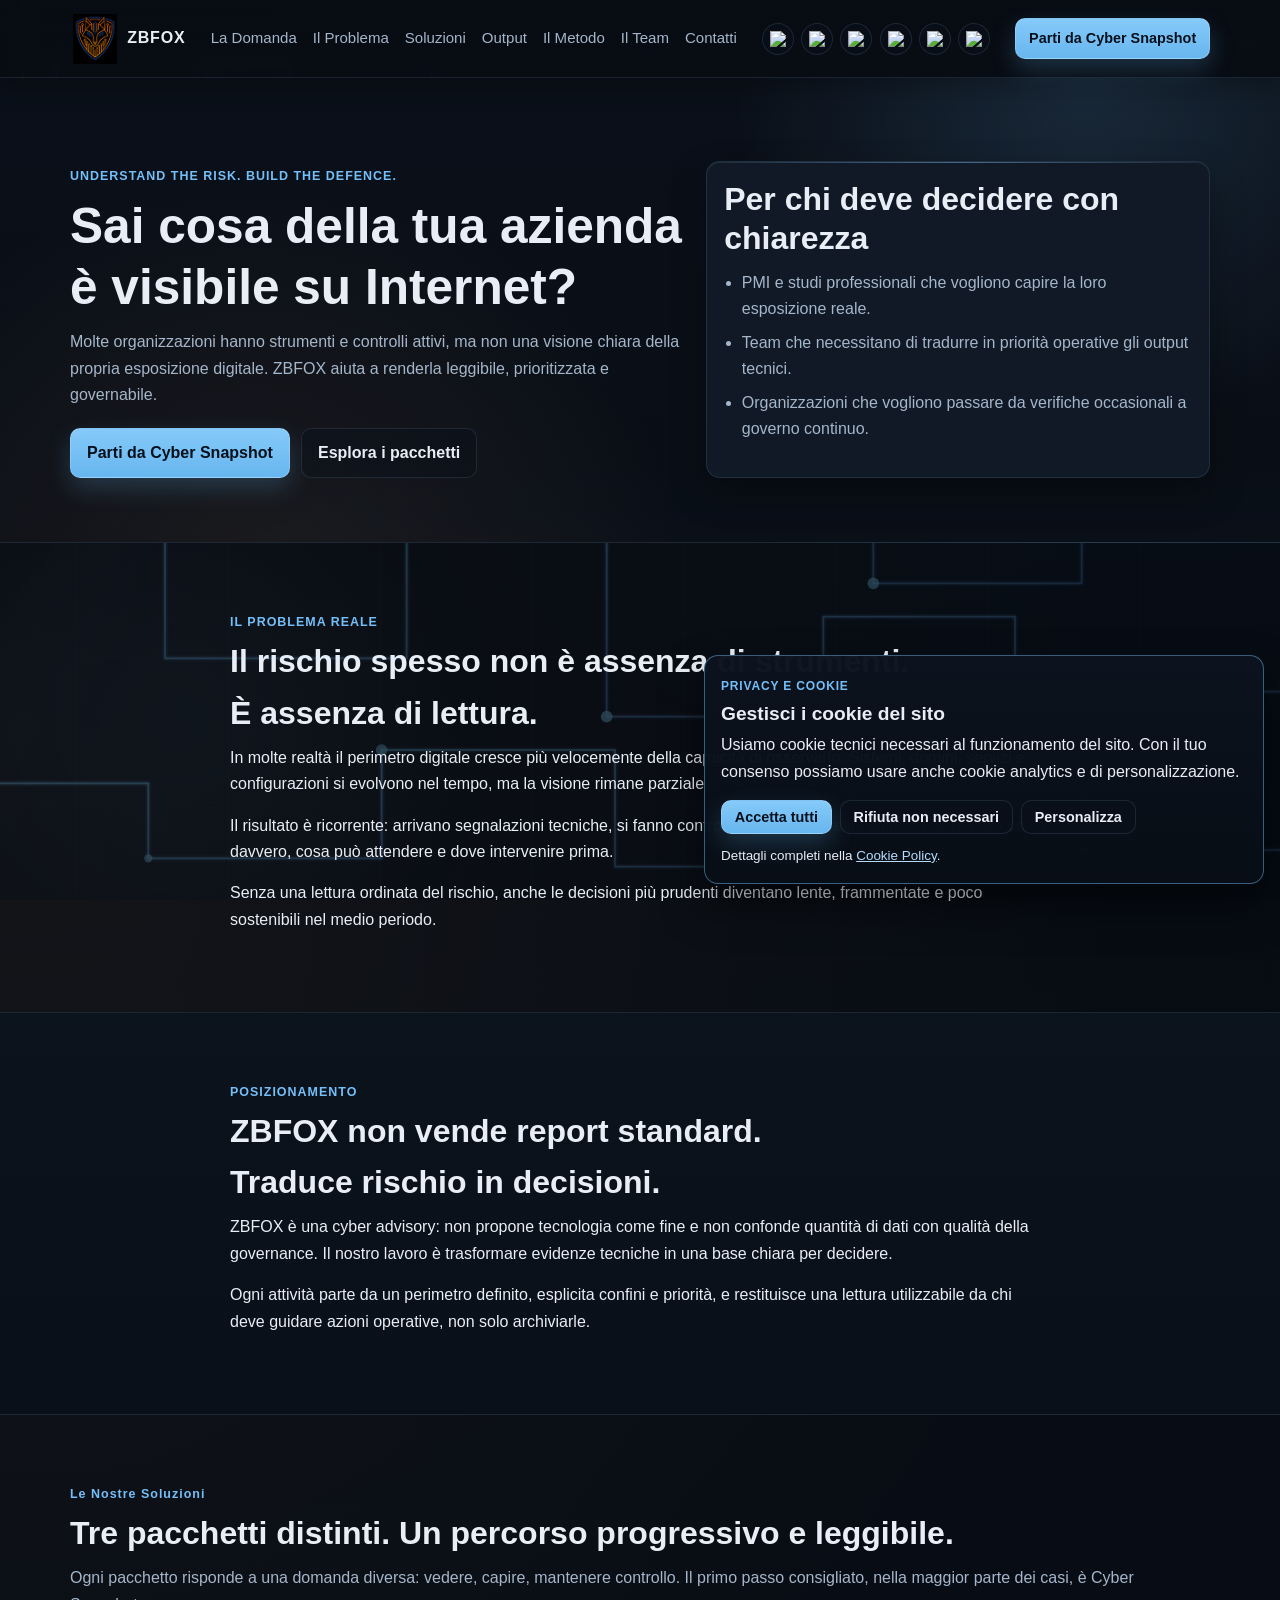
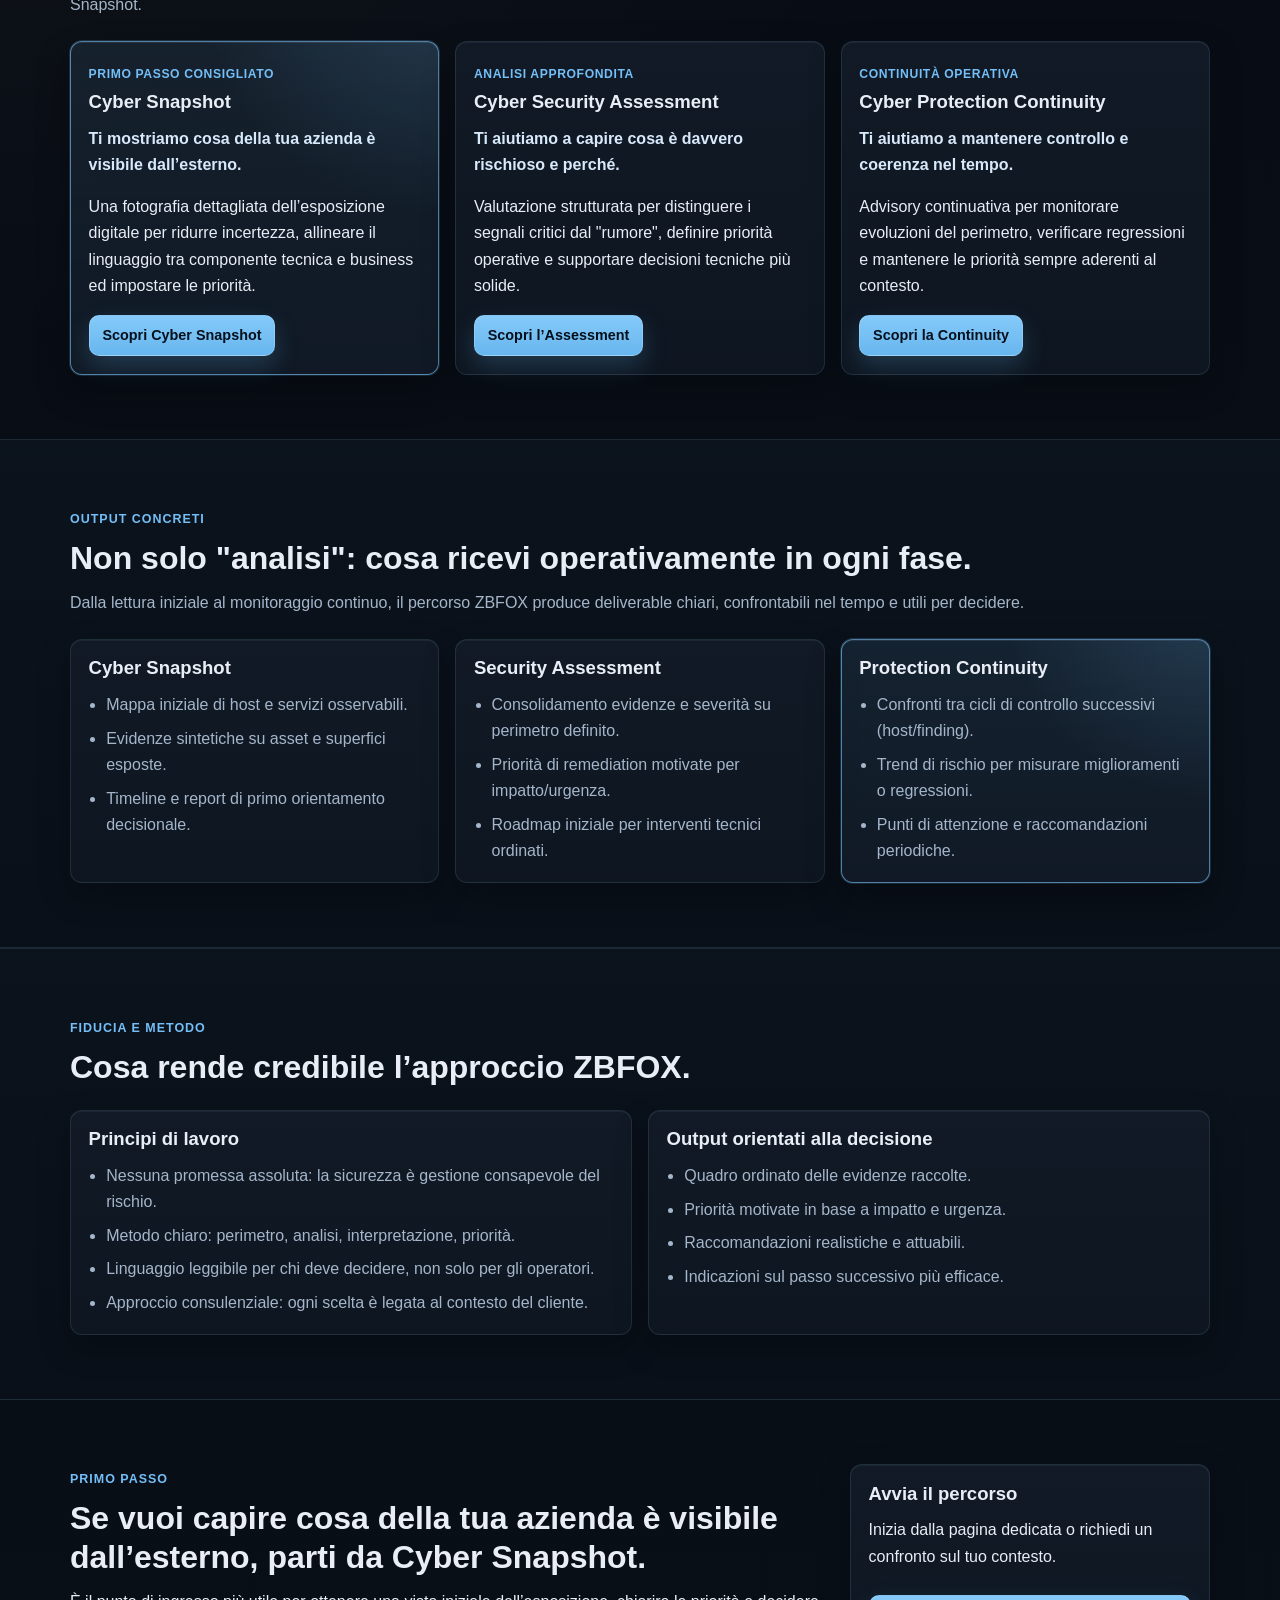
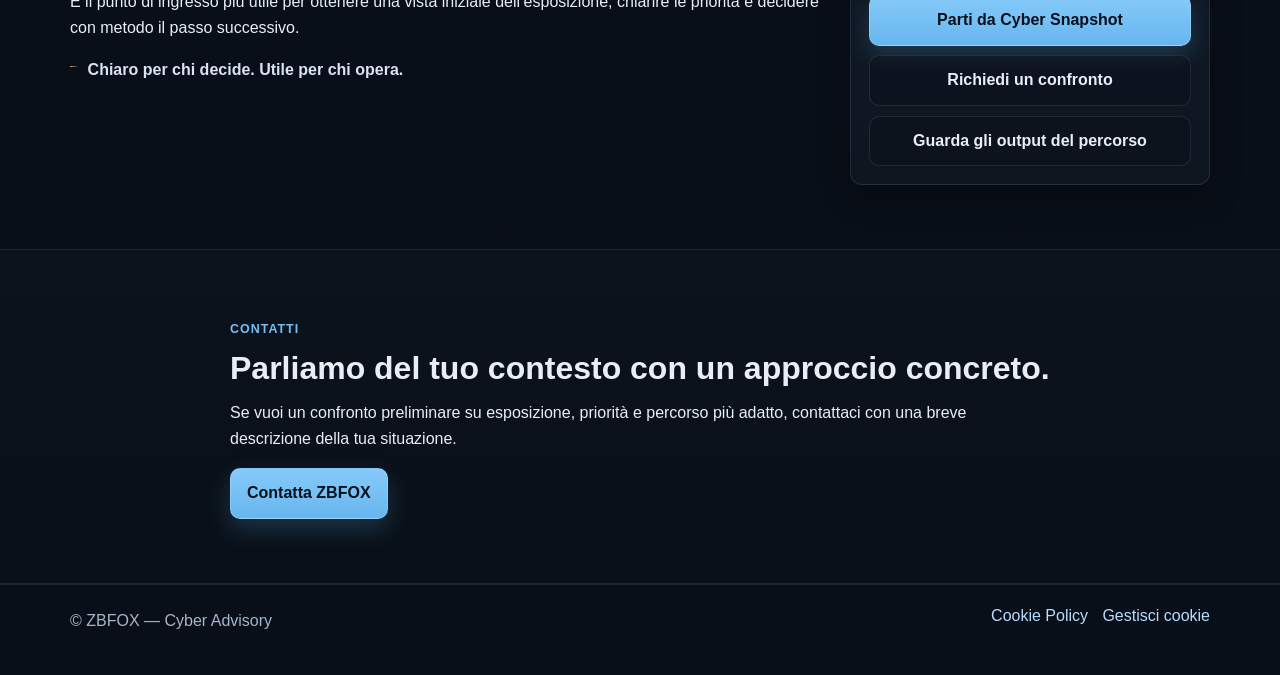
==== index.html @ 9ddb200d "Fix cookie consent behavior and add persistent manage link" ====
<!doctype html>
<html lang="it">
  <head>
    <meta charset="UTF-8" />
    <meta name="viewport" content="width=device-width, initial-scale=1.0" />
    <title>ZBFOX | Advisory Cyber per decisioni concrete</title>
    <meta
      name="description"
      content="ZBFOX è una cyber advisory: rende il rischio leggibile, orienta le priorità e supporta decisioni operative con un approccio strutturato."
    />
    <link rel="stylesheet" href="styles.css" />
  </head>
  <body>
    <header class="topbar">
      <div class="container nav-wrap">
        <a class="brand" href="#home">
          <img class="brand-logo" src="LogoSolo.png" alt="Logo ZBFOX" />
          <span>ZBFOX</span>
        </a>
        <nav aria-label="Navigazione principale">
          <a href="#home"> La Domanda</a>
          <a href="#problema">Il Problema</a>
          <a href="#soluzioni">Soluzioni</a>
          <a href="#proof"> Output</a>
          <a href="#approccio">Il Metodo</a>
          <a href="il-team.html">Il Team</a>
          <a href="#contatti">Contatti</a>
        </nav>
        <div class="social-links" aria-label="Social ZBFOX">
          <a href="https://www.instagram.com/zbfox_official/" target="_blank" rel="noopener noreferrer" aria-label="Instagram ZBFOX">
            <img src="https://cdn.simpleicons.org/instagram/E9EEF6" alt="Instagram" loading="lazy" />
          </a>
          <a href="https://www.linkedin.com/company/zbfox/" target="_blank" rel="noopener noreferrer" aria-label="LinkedIn ZBFOX">
            <img src="https://upload.wikimedia.org/wikipedia/commons/8/81/LinkedIn_icon.svg" alt="LinkedIn" loading="lazy" />
          </a>
          <a href="https://www.youtube.com/@ZBFOX_OFFICIAL" target="_blank" rel="noopener noreferrer" aria-label="YouTube ZBFOX">
            <img src="https://cdn.simpleicons.org/youtube/E9EEF6" alt="YouTube" loading="lazy" />
          </a>
          <a href="https://www.threads.com/@zbfox_official" target="_blank" rel="noopener noreferrer" aria-label="Threads ZBFOX">
            <img src="https://cdn.simpleicons.org/threads/E9EEF6" alt="Threads" loading="lazy" />
          </a>
          <a href="https://x.com/zbfox_official" target="_blank" rel="noopener noreferrer" aria-label="X ZBFOX">
            <img src="https://cdn.simpleicons.org/x/E9EEF6" alt="X" loading="lazy" />
          </a>
          <a href="https://www.tiktok.com/@zbfox_official" target="_blank" rel="noopener noreferrer" aria-label="TikTok ZBFOX">
            <img src="https://cdn.simpleicons.org/tiktok/E9EEF6" alt="TikTok" loading="lazy" />
          </a>
        </div>
        <a class="btn btn-small" href="#primo-passo">Parti da Cyber Snapshot</a>
      </div>
    </header>

    <main>
      <section class="hero" id="home">
        <div class="container hero-grid">
          <div>
            <p class="eyebrow">UNDERSTAND THE RISK. BUILD THE DEFENCE.</p>
            <h1>Sai cosa della tua azienda è visibile su Internet?</h1>
            <p class="lead">
              Molte organizzazioni hanno strumenti e controlli attivi, ma non una visione chiara della propria
              esposizione digitale. ZBFOX aiuta a renderla leggibile, prioritizzata e governabile.
            </p>
            <div class="hero-cta">
              <a class="btn" href="cyber-snapshot.html">Parti da Cyber Snapshot</a>
              <a class="btn btn-ghost" href="#soluzioni">Esplora i pacchetti</a>
            </div>
          </div>
          <aside class="hero-panel" aria-label="Per chi è pensato ZBFOX">
            <h2>Per chi deve decidere con chiarezza</h2>
            <ul>
              <li>PMI e studi professionali che vogliono capire la loro esposizione reale.</li>
              <li>Team che necessitano di tradurre in priorità operative gli output tecnici.</li>
              <li>Organizzazioni che vogliono passare da verifiche occasionali a governo continuo.</li>
            </ul>
          </aside>
        </div>
      </section>

      <section class="section" id="problema">
        <div class="container narrow">
          <p class="section-tag">IL PROBLEMA REALE</p>
          <h2>Il rischio spesso non è assenza di strumenti.</h2>
          <h2>È assenza di lettura.</h2>
          <p>
            In molte realtà il perimetro digitale cresce più velocemente della capacità di osservarlo.
            Sistemi, domini, servizi e configurazioni si evolvono nel tempo, ma la visione rimane parziale.
          </p>
          <p>
            Il risultato è ricorrente: arrivano segnalazioni tecniche, si fanno controlli puntuali,
            ma resta difficile capire cosa conta davvero, cosa può attendere e dove intervenire prima.
          </p>
          <p>
            Senza una lettura ordinata del rischio, anche le decisioni più prudenti diventano lente,
            frammentate e poco sostenibili nel medio periodo.
          </p>
        </div>
      </section>

      <section class="section section-alt" id="chi-siamo">
        <div class="container narrow">
          <p class="section-tag">POSIZIONAMENTO</p>
          <h2>ZBFOX non vende report standard. </h2>
            <h2>Traduce rischio in decisioni.</h2>
          <p>
            ZBFOX è una cyber advisory: non propone tecnologia come fine e non confonde quantità di dati con
            qualità della governance. Il nostro lavoro è trasformare evidenze tecniche in una base chiara per
            decidere.
          </p>
          <p>
            Ogni attività parte da un perimetro definito, esplicita confini e priorità, e restituisce una
            lettura utilizzabile da chi deve guidare azioni operative, non solo archiviarle.
          </p>
        </div>
      </section>

      <section class="section" id="soluzioni">
        <div class="container">
          <p class="section-tag">Le Nostre Soluzioni</p>
          <h2>Tre pacchetti distinti. Un percorso progressivo e leggibile.</h2>
          <p class="section-intro">
            Ogni pacchetto risponde a una domanda diversa: vedere, capire, mantenere controllo.
            Il primo passo consigliato, nella maggior parte dei casi, è Cyber Snapshot.
          </p>

          <div class="cards-3">
            <article class="card package featured">
              <p class="tier">PRIMO PASSO CONSIGLIATO</p>
              <h3>Cyber Snapshot</h3>
              <p class="hook">Ti mostriamo cosa della tua azienda è visibile dall’esterno.</p>
              <p>
                Una fotografia dettagliata dell’esposizione digitale per ridurre incertezza,
                allineare il linguaggio tra componente tecnica e business ed impostare le priorità.
              </p>
              <a class="btn btn-small" href="cyber-snapshot.html">Scopri Cyber Snapshot</a>
            </article>

            <article class="card package">
              <p class="tier">ANALISI APPROFONDITA</p>
              <h3>Cyber Security Assessment</h3>
              <p class="hook">Ti aiutiamo a capire cosa è davvero rischioso e perché.</p>
              <p>
                Valutazione strutturata per distinguere i segnali critici dal "rumore",
                definire priorità operative e supportare decisioni tecniche più solide.
              </p>
              <a class="btn btn-small" href="cyber-security-assessment.html">Scopri l’Assessment</a>
            </article>

            <article class="card package">
              <p class="tier">CONTINUITÀ OPERATIVA</p>
              <h3>Cyber Protection Continuity</h3>
              <p class="hook">Ti aiutiamo a mantenere controllo e coerenza nel tempo.</p>
              <p>
                Advisory continuativa per monitorare evoluzioni del perimetro,
                verificare regressioni e mantenere le priorità sempre aderenti al contesto.
              </p>
              <a class="btn btn-small" href="cyber-protection-continuity.html">Scopri la Continuity</a>
            </article>
          </div>
        </div>
      </section>

      <section class="section section-alt" id="proof">
        <div class="container">
          <p class="section-tag">OUTPUT CONCRETI</p>
          <h2>Non solo "analisi": cosa ricevi operativamente in ogni fase.</h2>
          <p class="section-intro">
            Dalla lettura iniziale al monitoraggio continuo, il percorso ZBFOX produce deliverable chiari,
            confrontabili nel tempo e utili per decidere.
          </p>
          <div class="cards-3">
            <article class="card">
              <h3>Cyber Snapshot</h3>
              <ul class="clean-list">
                <li>Mappa iniziale di host e servizi osservabili.</li>
                <li>Evidenze sintetiche su asset e superfici esposte.</li>
                <li>Timeline e report di primo orientamento decisionale.</li>
              </ul>
            </article>
            <article class="card">
              <h3>Security Assessment</h3>
              <ul class="clean-list">
                <li>Consolidamento evidenze e severità su perimetro definito.</li>
                <li>Priorità di remediation motivate per impatto/urgenza.</li>
                <li>Roadmap iniziale per interventi tecnici ordinati.</li>
              </ul>
            </article>
            <article class="card featured">
              <h3>Protection Continuity</h3>
              <ul class="clean-list">
                <li>Confronti tra cicli di controllo successivi (host/finding).</li>
                <li>Trend di rischio per misurare miglioramenti o regressioni.</li>
                <li>Punti di attenzione e raccomandazioni periodiche.</li>
              </ul>
            </article>
          </div>
        </div>
      </section>

      <section class="section section-alt" id="approccio">
        <div class="container">
          <p class="section-tag">FIDUCIA E METODO</p>
          <h2>Cosa rende credibile l’approccio ZBFOX.</h2>

          <div class="cards-2">
            <article class="card">
              <h3>Principi di lavoro</h3>
              <ul class="clean-list">
                <li>Nessuna promessa assoluta: la sicurezza è gestione consapevole del rischio.</li>
                <li>Metodo chiaro: perimetro, analisi, interpretazione, priorità.</li>
                <li>Linguaggio leggibile per chi deve decidere, non solo per gli operatori.</li>
                <li>Approccio consulenziale: ogni scelta è legata al contesto del cliente.</li>
              </ul>
            </article>

            <article class="card">
              <h3>Output orientati alla decisione</h3>
              <ul class="clean-list">
                <li>Quadro ordinato delle evidenze raccolte.</li>
                <li>Priorità motivate in base a impatto e urgenza.</li>
                <li>Raccomandazioni realistiche e attuabili.</li>
                <li>Indicazioni sul passo successivo più efficace.</li>
              </ul>
            </article>
          </div>
        </div>
      </section>

      <section class="section" id="primo-passo">
        <div class="container contact-grid">
          <div>
            <p class="section-tag">PRIMO PASSO</p>
            <h2>Se vuoi capire cosa della tua azienda è visibile dall’esterno, parti da Cyber Snapshot.</h2>
            <p>
              È il punto di ingresso più utile per ottenere una vista iniziale dell’esposizione,
              chiarire le priorità e decidere con metodo il passo successivo.
            </p>
            <p class="contact-note">Chiaro per chi decide. Utile per chi opera.</p>
          </div>

          <div class="card contact-card">
            <h3>Avvia il percorso</h3>
            <p>Inizia dalla pagina dedicata o richiedi un confronto sul tuo contesto.</p>
            <a class="btn" href="cyber-snapshot.html">Parti da Cyber Snapshot</a>
            <a class="btn btn-ghost" href="mailto:info@zbfox.it">Richiedi un confronto</a>
            <a class="btn btn-ghost" href="#proof">Guarda gli output del percorso</a>
          </div>
        </div>
      </section>

      <section class="section section-alt" id="contatti">
        <div class="container narrow">
          <p class="section-tag">CONTATTI</p>
          <h2>Parliamo del tuo contesto con un approccio concreto.</h2>
          <p>
            Se vuoi un confronto preliminare su esposizione, priorità e percorso più adatto,
            contattaci con una breve descrizione della tua situazione.
          </p>
          <a class="btn" href="mailto:info@zbfox.it">Contatta ZBFOX</a>
        </div>
      </section>
    </main>

    <footer>
      <div class="container footer-grid">
        <p>© ZBFOX — Cyber Advisory</p>
        <div class="footer-links">
          <a href="cookie-policy.html">Cookie Policy</a>
          <a href="#" data-cookie-open>Gestisci cookie</a>
        </div>
      </div>
    </footer>
    <script src="cookie-consent.js" defer></script>
  </body>
</html>
---- styles.css ----
:root {
  --bg: #070b12;
  --bg-elev: #101925;
  --bg-soft: #0b131d;
  --line: #243347;
  --line-soft: rgba(136, 171, 208, 0.15);
  --text: #e9eef6;
  --muted: #a5b6ca;
  --primary: #74bff8;
  --primary-soft: rgba(116, 191, 248, 0.16);
  --accent: #e0a26b;
  --accent-soft: rgba(224, 162, 107, 0.1);
  --glow-cyan: rgba(116, 191, 248, 0.2);
  --glow-orange: rgba(224, 162, 107, 0.12);
}

* {
  box-sizing: border-box;
}

html {
  scroll-behavior: smooth;
}

body {
  margin: 0;
  font-family: "Inter", "Segoe UI", Roboto, Arial, sans-serif;
  color: var(--text);
  background:
    radial-gradient(circle at 88% -8%, rgba(116, 191, 248, 0.09), transparent 26%),
    radial-gradient(circle at 2% 22%, rgba(224, 162, 107, 0.06), transparent 34%),
    linear-gradient(180deg, #060a11 0%, #080d15 42%, #090f18 100%);
  line-height: 1.65;
  position: relative;
  overflow-x: hidden;
}

body::before,
body::after {
  content: "";
  position: fixed;
  inset: 0;
  pointer-events: none;
  z-index: -1;
}

body::before {
  background:
    linear-gradient(120deg, transparent 0 18%, rgba(116, 191, 248, 0.03) 22%, transparent 30% 100%),
    repeating-linear-gradient(
      90deg,
      transparent 0 76px,
      rgba(135, 169, 204, 0.045) 76px 77px,
      transparent 77px 152px
    ),
    repeating-linear-gradient(
      180deg,
      transparent 0 72px,
      rgba(135, 169, 204, 0.035) 72px 73px,
      transparent 73px 146px
    ),
    url("assets/cyber-circuit-bg.svg");
  background-size: auto, auto, auto, cover;
  background-position: center;
  opacity: 0.3;
}

body::after {
  background:
    radial-gradient(circle at 14% 80%, var(--glow-cyan), transparent 26%),
    radial-gradient(circle at 92% 12%, var(--glow-orange), transparent 22%);
  opacity: 0.2;
}

a {
  color: inherit;
}

.container {
  width: min(1140px, 92vw);
  margin: 0 auto;
}

.topbar {
  position: sticky;
  top: 0;
  z-index: 20;
  border-bottom: 1px solid var(--line-soft);
  backdrop-filter: blur(10px);
  background: linear-gradient(180deg, rgba(8, 12, 19, 0.94), rgba(8, 12, 19, 0.84));
  box-shadow: 0 8px 26px rgba(0, 0, 0, 0.28);
}

.nav-wrap {
  display: flex;
  align-items: center;
  justify-content: space-between;
  gap: 1rem;
  padding: 0.85rem 0;
}


.brand {
  font-weight: 700;
  text-decoration: none;
  letter-spacing: 0.05em;
  display: inline-flex;
  align-items: center;
  gap: 0.45rem;
}

.brand-logo {
  width: 50px;
  height: 50px;
  object-fit: contain;
  display: block;
}

nav {
  display: flex;
  gap: 1rem;
  flex-wrap: wrap;
}

nav a {
  text-decoration: none;
  color: var(--muted);
  font-size: 0.94rem;
}

nav a:hover {
  color: var(--text);
}


.social-links {
  display: inline-flex;
  align-items: center;
  gap: 0.45rem;
}

.social-links a {
  width: 2rem;
  height: 2rem;
  border-radius: 999px;
  border: 1px solid var(--line-soft);
  background: rgba(10, 17, 27, 0.6);
  display: inline-flex;
  align-items: center;
  justify-content: center;
  transition: transform 160ms ease, border-color 180ms ease, background 180ms ease;
}

.social-links a:hover {
  transform: translateY(-1px);
  border-color: rgba(124, 195, 248, 0.5);
  background: rgba(116, 191, 248, 0.12);
}

.social-links img {
  width: 1rem;
  height: 1rem;
  display: block;
}

.hero {
  padding: 5.2rem 0 4rem;
  border-bottom: 1px solid var(--line-soft);
  background:
    radial-gradient(circle at 85% 2%, rgba(116, 191, 248, 0.14), transparent 30%),
    radial-gradient(circle at 20% 115%, rgba(224, 162, 107, 0.09), transparent 38%),
    linear-gradient(180deg, #0a1019 0%, #090e16 100%);
  position: relative;
}

.hero::after {
  content: "";
  position: absolute;
  inset: 0;
  pointer-events: none;
  background:
    linear-gradient(110deg, rgba(116, 191, 248, 0.08) 0 1px, transparent 1px 100%),
    linear-gradient(180deg, transparent 0 76%, rgba(116, 191, 248, 0.06) 100%);
  mask: linear-gradient(90deg, transparent 0 8%, black 32% 100%);
  opacity: 0.2;
}

.hero-grid {
  display: grid;
  grid-template-columns: 1.1fr 0.9fr;
  gap: 1.2rem;
}

.eyebrow,
.section-tag {
  color: var(--primary);
  letter-spacing: 0.08em;
  font-size: 0.78rem;
  font-weight: 700;
  margin-bottom: 0.6rem;
}

h1,
h2,
h3 {
  line-height: 1.22;
  margin: 0 0 0.75rem;
}

h1 {
  font-size: clamp(1.9rem, 4vw, 3.1rem);
  max-width: 820px;
}

h2 {
  font-size: clamp(1.45rem, 2.5vw, 2.2rem);
}

h3 {
  font-size: 1.16rem;
}

p {
  margin: 0.3rem 0 0.95rem;
}

.lead,
.section-intro,
.muted {
  color: var(--muted);
}

.hero-panel {
  background: var(--bg-elev);
  border: 1px solid var(--line-soft);
  border-radius: 14px;
  padding: 1.1rem 1.1rem 0.95rem;
  box-shadow:
    0 16px 34px rgba(0, 0, 0, 0.34),
    inset 0 1px 0 rgba(146, 181, 218, 0.09);
  position: relative;
}

.hero-panel::before {
  content: "";
  position: absolute;
  top: 0;
  left: 0;
  right: 0;
  height: 1px;
  background: linear-gradient(90deg, transparent, rgba(116, 191, 248, 0.45), transparent);
}

.hero-panel ul,
.clean-list,
.package ul {
  margin: 0.6rem 0 0;
  padding-left: 1.1rem;
  color: var(--muted);
}

.hero-panel li + li,
.clean-list li + li,
.package li + li {
  margin-top: 0.45rem;
}

.hero-cta {
  display: flex;
  gap: 0.7rem;
  flex-wrap: wrap;
  margin-top: 1.2rem;
}

.btn {
  display: inline-block;
  background: linear-gradient(180deg, #85caf9, #67b6ef);
  color: #06101c;
  text-decoration: none;
  font-weight: 700;
  border-radius: 10px;
  padding: 0.7rem 1rem;
  border: 1px solid rgba(255, 255, 255, 0.18);
  box-shadow: 0 10px 24px rgba(102, 182, 239, 0.22);
  transition: transform 160ms ease, box-shadow 180ms ease, filter 180ms ease;
}

.btn:hover {
  filter: brightness(1.04);
  transform: translateY(-1px);
  box-shadow: 0 12px 26px rgba(102, 182, 239, 0.28);
}

.btn-ghost {
  background: rgba(10, 17, 27, 0.5);
  color: var(--text);
  border-color: var(--line-soft);
  box-shadow: none;
}

.btn-small {
  padding: 0.5rem 0.8rem;
  font-size: 0.9rem;
}

.section {
  padding: 4rem 0;
}

.section-alt {
  background:
    linear-gradient(180deg, rgba(11, 19, 29, 0.98), rgba(9, 16, 25, 0.98)),
    repeating-linear-gradient(
      -30deg,
      transparent 0 118px,
      rgba(116, 191, 248, 0.028) 118px 119px,
      transparent 119px 236px
    );
  border-top: 1px solid var(--line-soft);
  border-bottom: 1px solid var(--line-soft);
}

.narrow {
  max-width: 820px;
}

.cards-3,
.cards-2 {
  display: grid;
  gap: 1rem;
  margin-top: 1.4rem;
}

.cards-3 {
  grid-template-columns: repeat(auto-fit, minmax(250px, 1fr));
}

.cards-2 {
  grid-template-columns: repeat(auto-fit, minmax(280px, 1fr));
}

.card {
  background:
    linear-gradient(180deg, rgba(17, 26, 38, 0.98), rgba(14, 22, 33, 0.98)),
    linear-gradient(125deg, rgba(116, 191, 248, 0.02), transparent 44%);
  border: 1px solid var(--line-soft);
  border-radius: 12px;
  padding: 1.1rem;
  box-shadow:
    0 12px 32px rgba(0, 0, 0, 0.26),
    inset 0 1px 0 rgba(163, 194, 227, 0.07);
}

.tier {
  color: var(--primary);
  font-size: 0.76rem;
  letter-spacing: 0.05em;
  font-weight: 700;
  margin-bottom: 0.45rem;
}

.featured {
  border-color: rgba(124, 195, 248, 0.6);
  background:
    radial-gradient(circle at 100% -20%, rgba(116, 191, 248, 0.17), transparent 44%),
    linear-gradient(180deg, rgba(116, 191, 248, 0.1), rgba(17, 26, 38, 0.96));
  box-shadow:
    0 16px 34px rgba(0, 0, 0, 0.32),
    0 0 0 1px rgba(116, 191, 248, 0.2),
    inset 0 1px 0 rgba(178, 212, 242, 0.11);
}

.doc-link,
.doc-row a,
.footer-links a {
  color: #b6dcff;
  text-decoration: none;
}

.doc-link:hover,
.doc-row a:hover,
.footer-links a:hover {
  text-decoration: underline;
}

.doc-link {
  margin-top: 0.95rem;
  display: inline-block;
  font-weight: 600;
}

.doc-row {
  margin-top: 1.3rem;
  color: var(--muted);
}

.contact-grid {
  display: grid;
  gap: 1rem;
  grid-template-columns: 1fr 360px;
}

.contact-card .btn {
  width: 100%;
  text-align: center;
  margin-top: 0.6rem;
}

.small {
  font-size: 0.84rem;
}

.contact-note {
  color: #d6e4f4;
  font-weight: 600;
  position: relative;
  padding-left: 1.1rem;
}

.contact-note::before {
  content: "";
  position: absolute;
  left: 0;
  top: 0.55em;
  width: 0.55rem;
  height: 1px;
  background: linear-gradient(90deg, var(--accent), transparent);
}

footer {
  border-top: 1px solid var(--line-soft);
}

.footer-grid {
  padding: 1.15rem 0 1.6rem;
  display: flex;
  justify-content: space-between;
  gap: 1rem;
  flex-wrap: wrap;
  color: var(--muted);
}

.footer-links {
  display: flex;
  gap: 0.9rem;
  flex-wrap: wrap;
}

@media (max-width: 950px) {
  .hero-grid,
  .contact-grid {
    grid-template-columns: 1fr;
  }
}

@media (max-width: 760px) {
  .nav-wrap {
    flex-wrap: wrap;
  }

  nav {
    order: 3;
    width: 100%;
    padding-top: 0.15rem;
  }
}

.hook {
  color: #d7e9fb;
  font-weight: 600;
}

.package-page .hero {
  padding: 4.8rem 0 3.4rem;
}

.package-page .narrow {
  max-width: 900px;
}

.policy-card {
  padding: 1.35rem;
}

.table-wrap {
  overflow-x: auto;
}

.policy-table {
  width: 100%;
  border-collapse: collapse;
  margin-top: 0.8rem;
}

.policy-table th,
.policy-table td {
  border: 1px solid var(--line-soft);
  padding: 0.7rem;
  text-align: left;
  vertical-align: top;
}

.policy-table th {
  background: rgba(116, 191, 248, 0.08);
}

.cookie-banner {
  position: fixed;
  right: 1rem;
  bottom: 1rem;
  width: min(560px, calc(100vw - 2rem));
  z-index: 60;
  border-radius: 14px;
  border: 1px solid rgba(116, 191, 248, 0.45);
  background: linear-gradient(180deg, rgba(12, 19, 30, 0.98), rgba(8, 14, 22, 0.98));
  box-shadow: 0 22px 40px rgba(0, 0, 0, 0.5);
  padding: 1rem;
}

.cookie-banner h2 {
  font-size: 1.2rem;
  margin-bottom: 0.45rem;
}

.cookie-banner__eyebrow {
  color: var(--primary);
  font-size: 0.75rem;
  letter-spacing: 0.07em;
  font-weight: 700;
  margin-bottom: 0.3rem;
}

.cookie-banner__actions {
  display: flex;
  gap: 0.5rem;
  flex-wrap: wrap;
  margin-top: 0.8rem;
}

.cookie-banner__note {
  margin-top: 0.65rem;
  margin-bottom: 0;
}

.cookie-banner__note a {
  color: #b6dcff;
}

.cookie-modal {
  position: fixed;
  inset: 0;
  background: rgba(4, 7, 12, 0.66);
  z-index: 70;
  display: grid;
  place-items: center;
  padding: 1rem;
}

.cookie-modal__panel {
  width: min(680px, 100%);
  border: 1px solid var(--line-soft);
  border-radius: 12px;
  background: linear-gradient(180deg, #0f1722, #0a111b);
  padding: 1.2rem;
}

.cookie-toggle {
  display: flex;
  justify-content: space-between;
  align-items: flex-start;
  gap: 0.9rem;
  border: 1px solid var(--line-soft);
  border-radius: 9px;
  padding: 0.7rem;
  margin-top: 0.7rem;
}

.cookie-toggle small {
  display: block;
  color: var(--muted);
}

.cookie-toggle input {
  margin-top: 0.25rem;
}

.cookie-modal__actions {
  margin-top: 1rem;
  display: flex;
  gap: 0.6rem;
  flex-wrap: wrap;
}
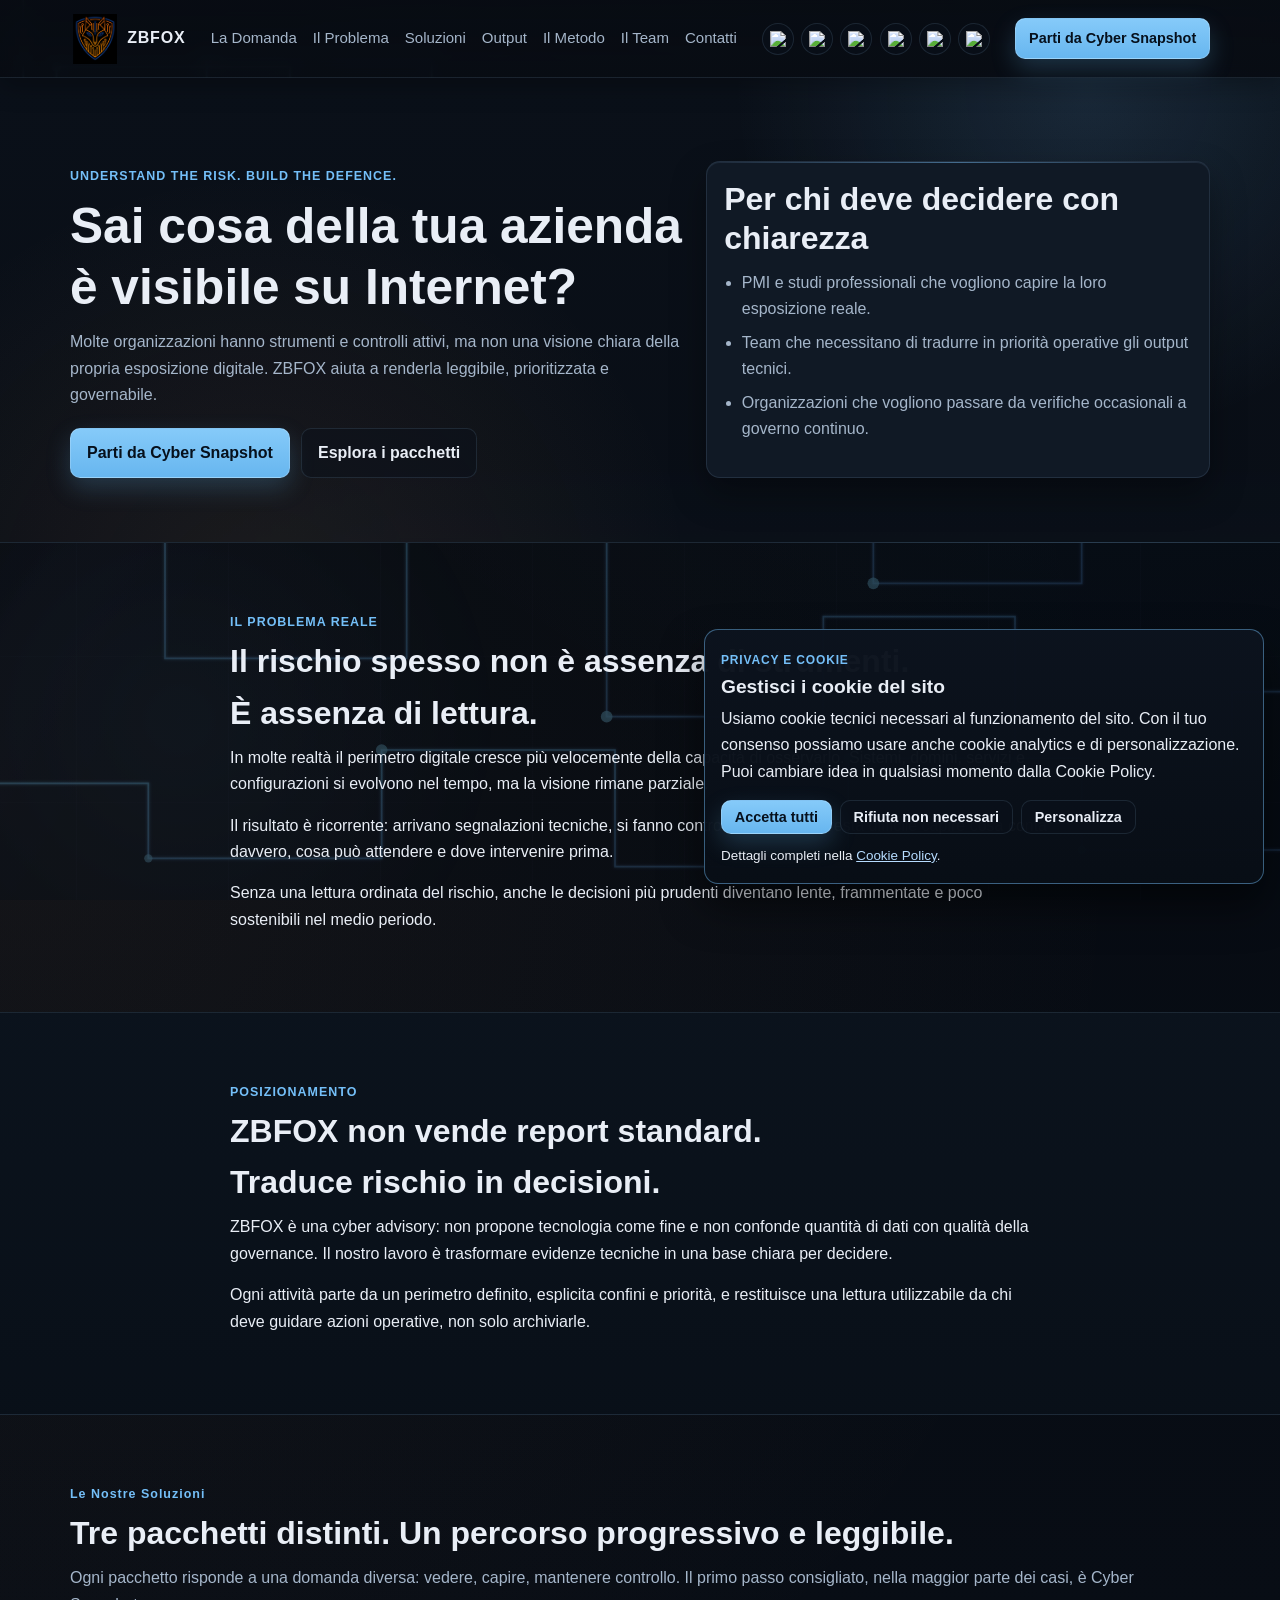
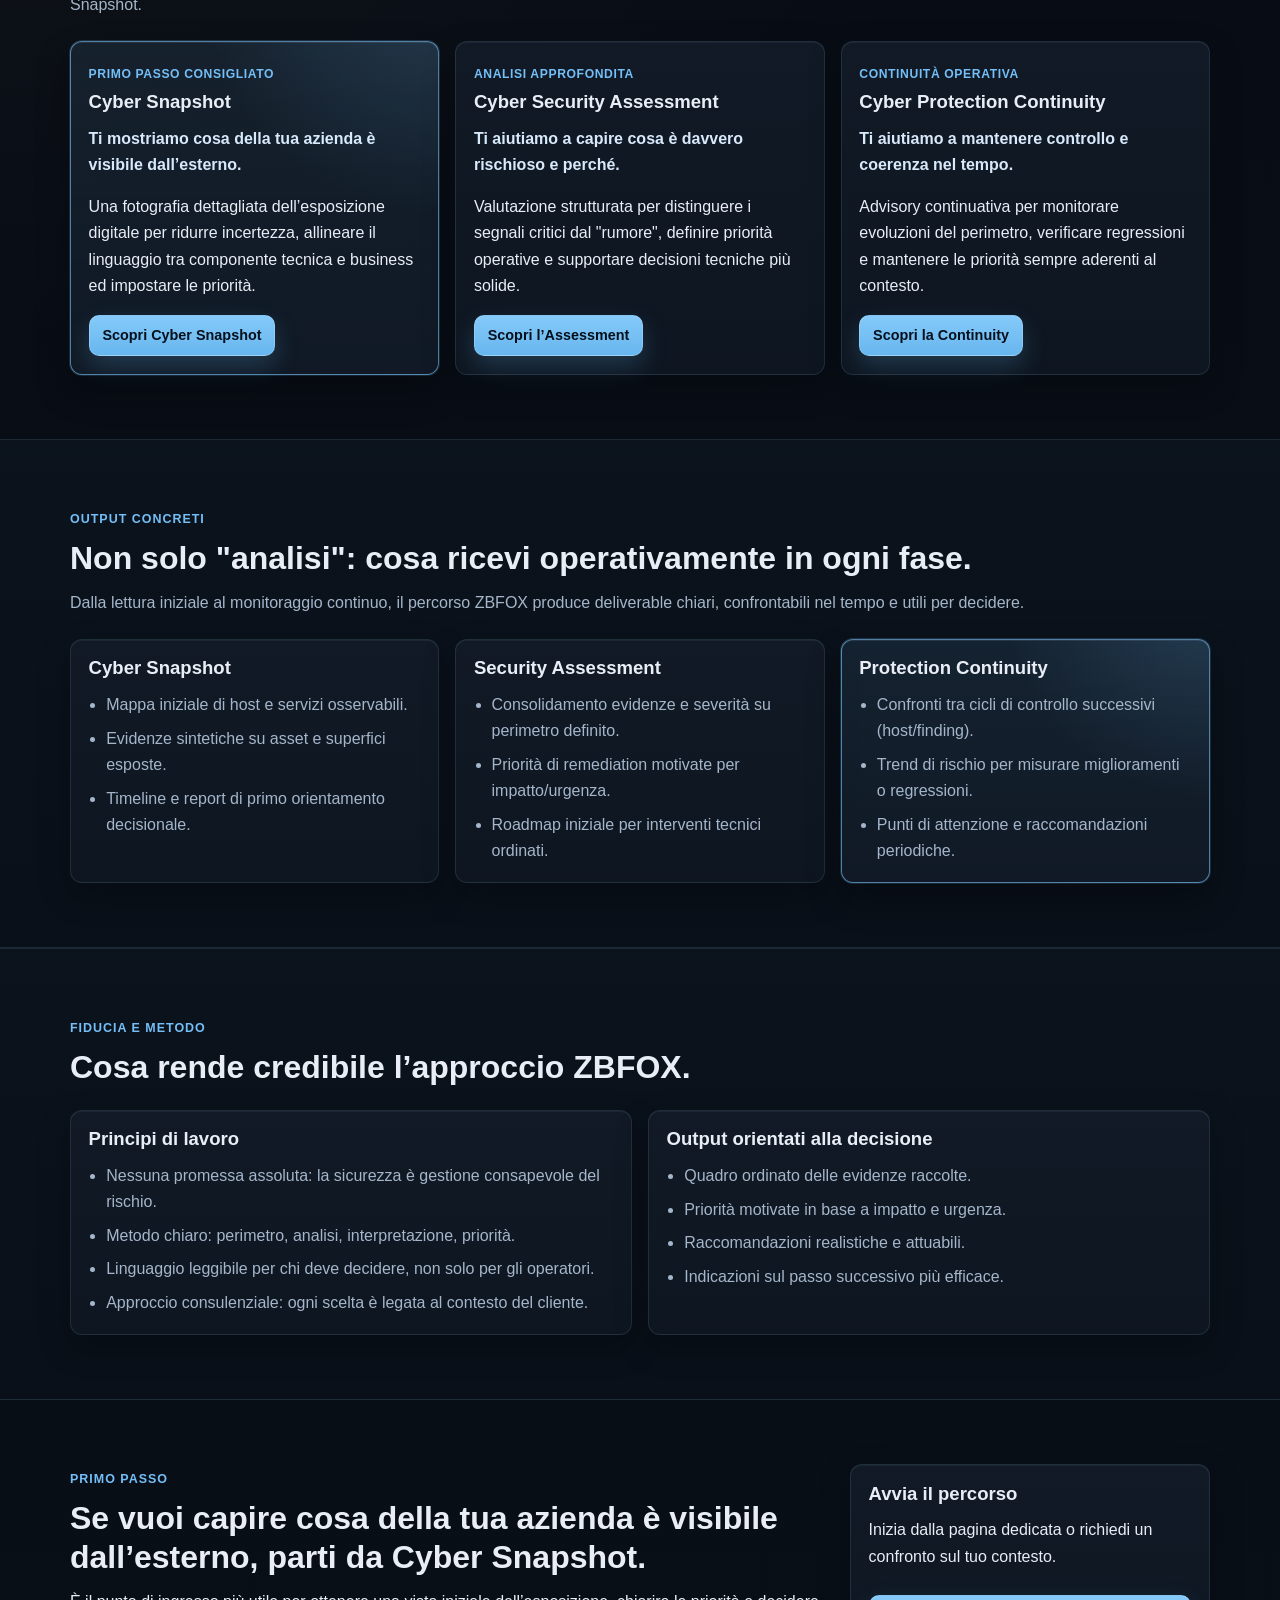
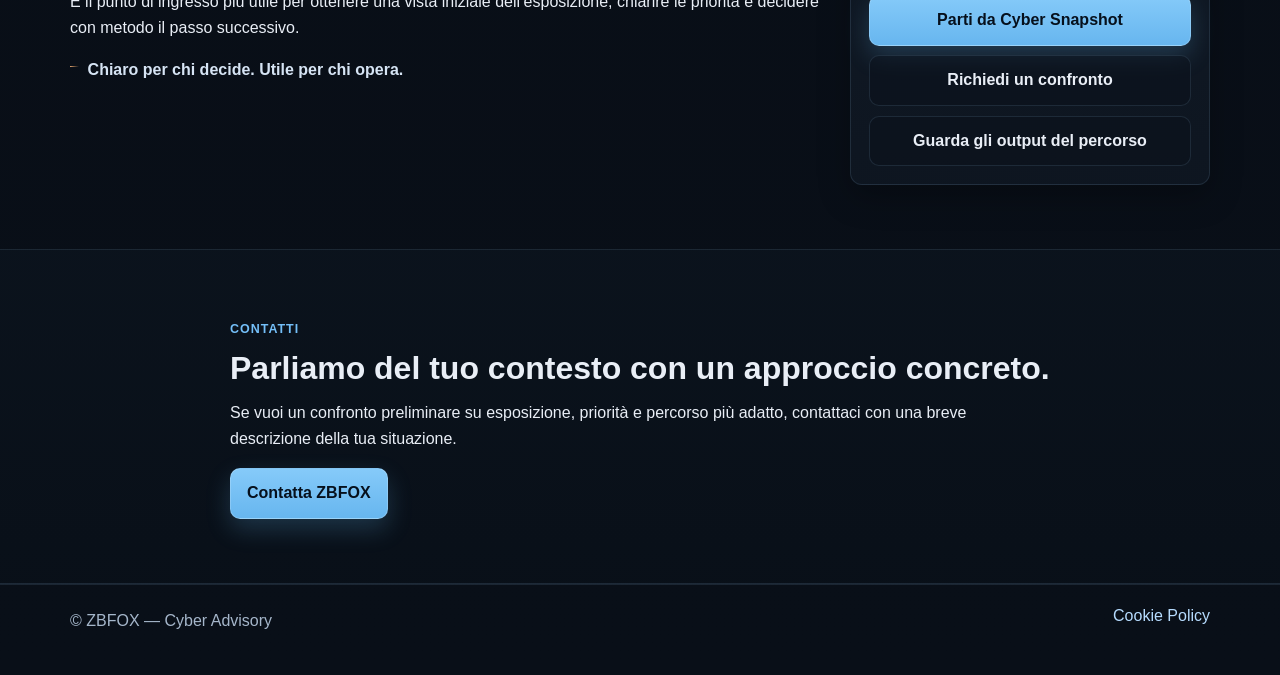
==== commit 0261b09b: "Merge branch 'main' into codex/elaborate-cookie-policy-for-gdpr-compliance-81r049" ====
--- a/index.html
+++ b/index.html
@@ -265,7 +265,6 @@
         <p>© ZBFOX — Cyber Advisory</p>
         <div class="footer-links">
           <a href="cookie-policy.html">Cookie Policy</a>
-          <a href="#" data-cookie-open>Gestisci cookie</a>
         </div>
       </div>
     </footer>
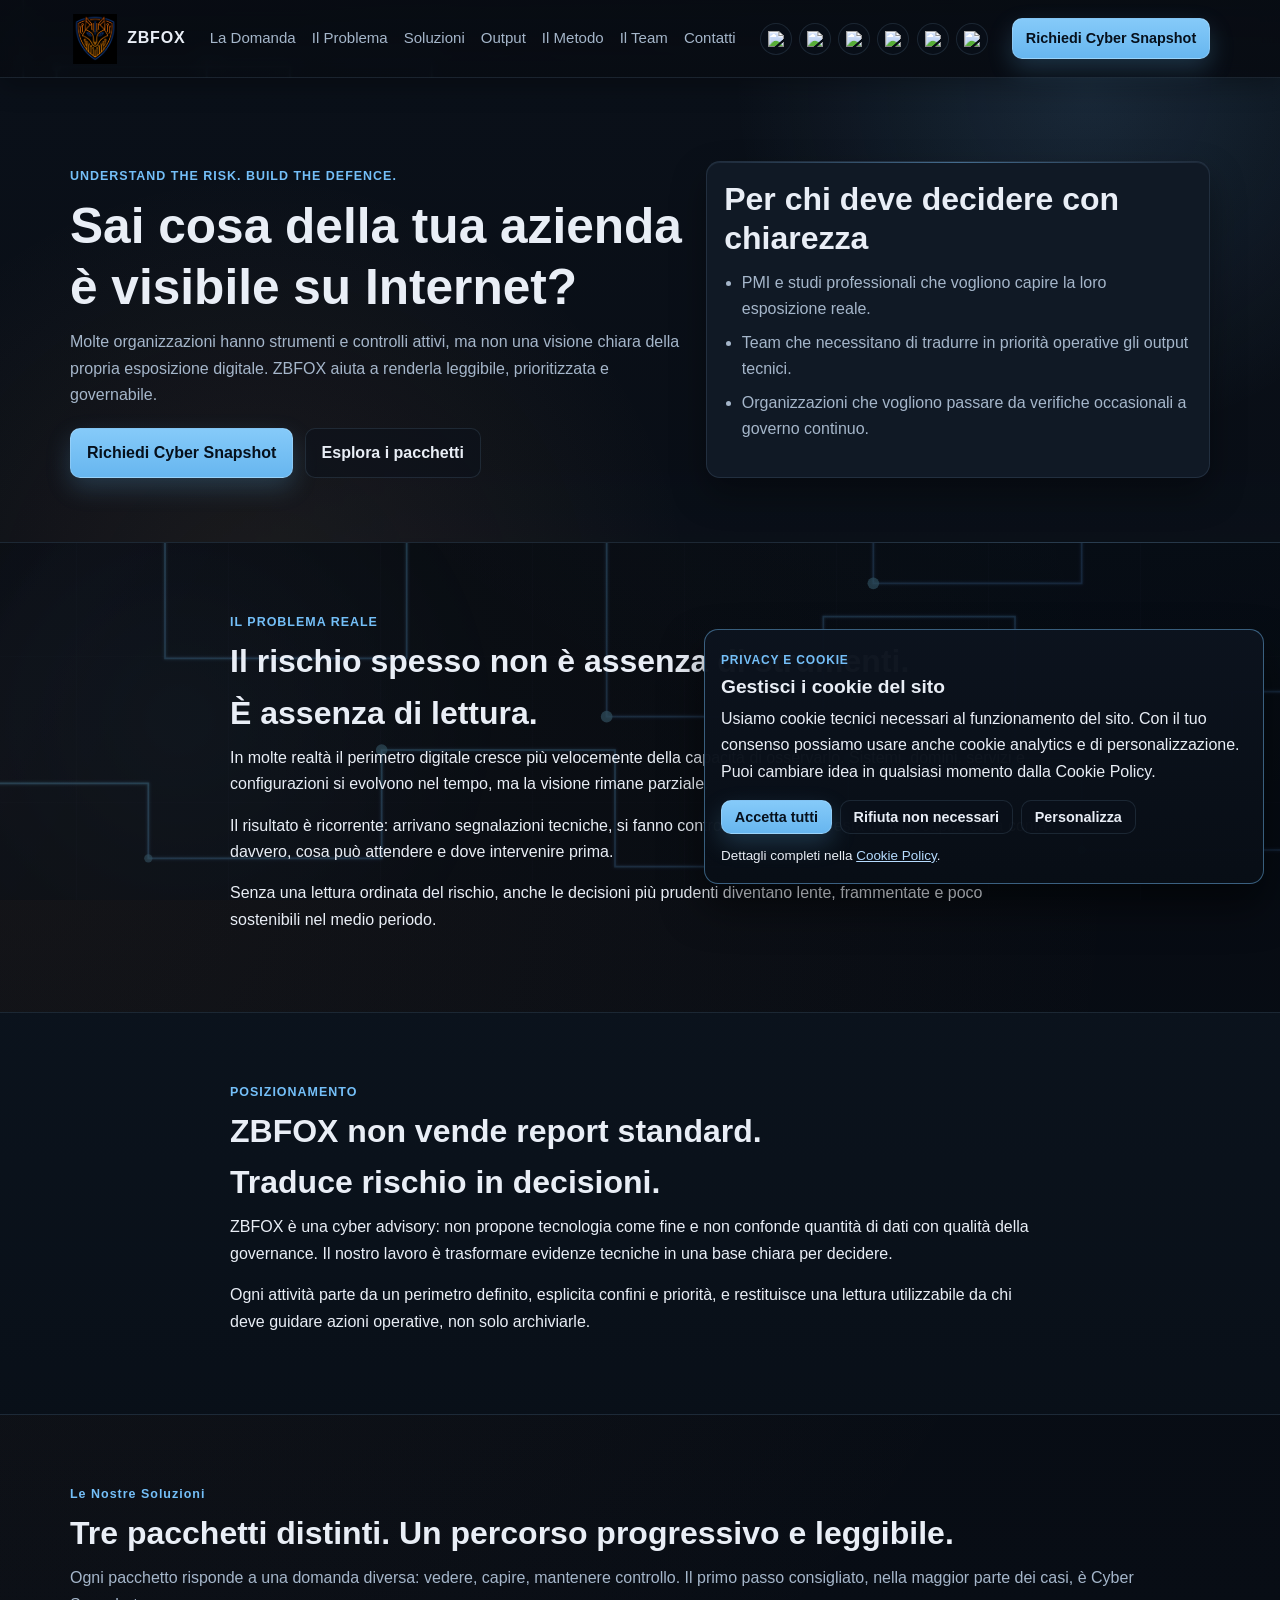
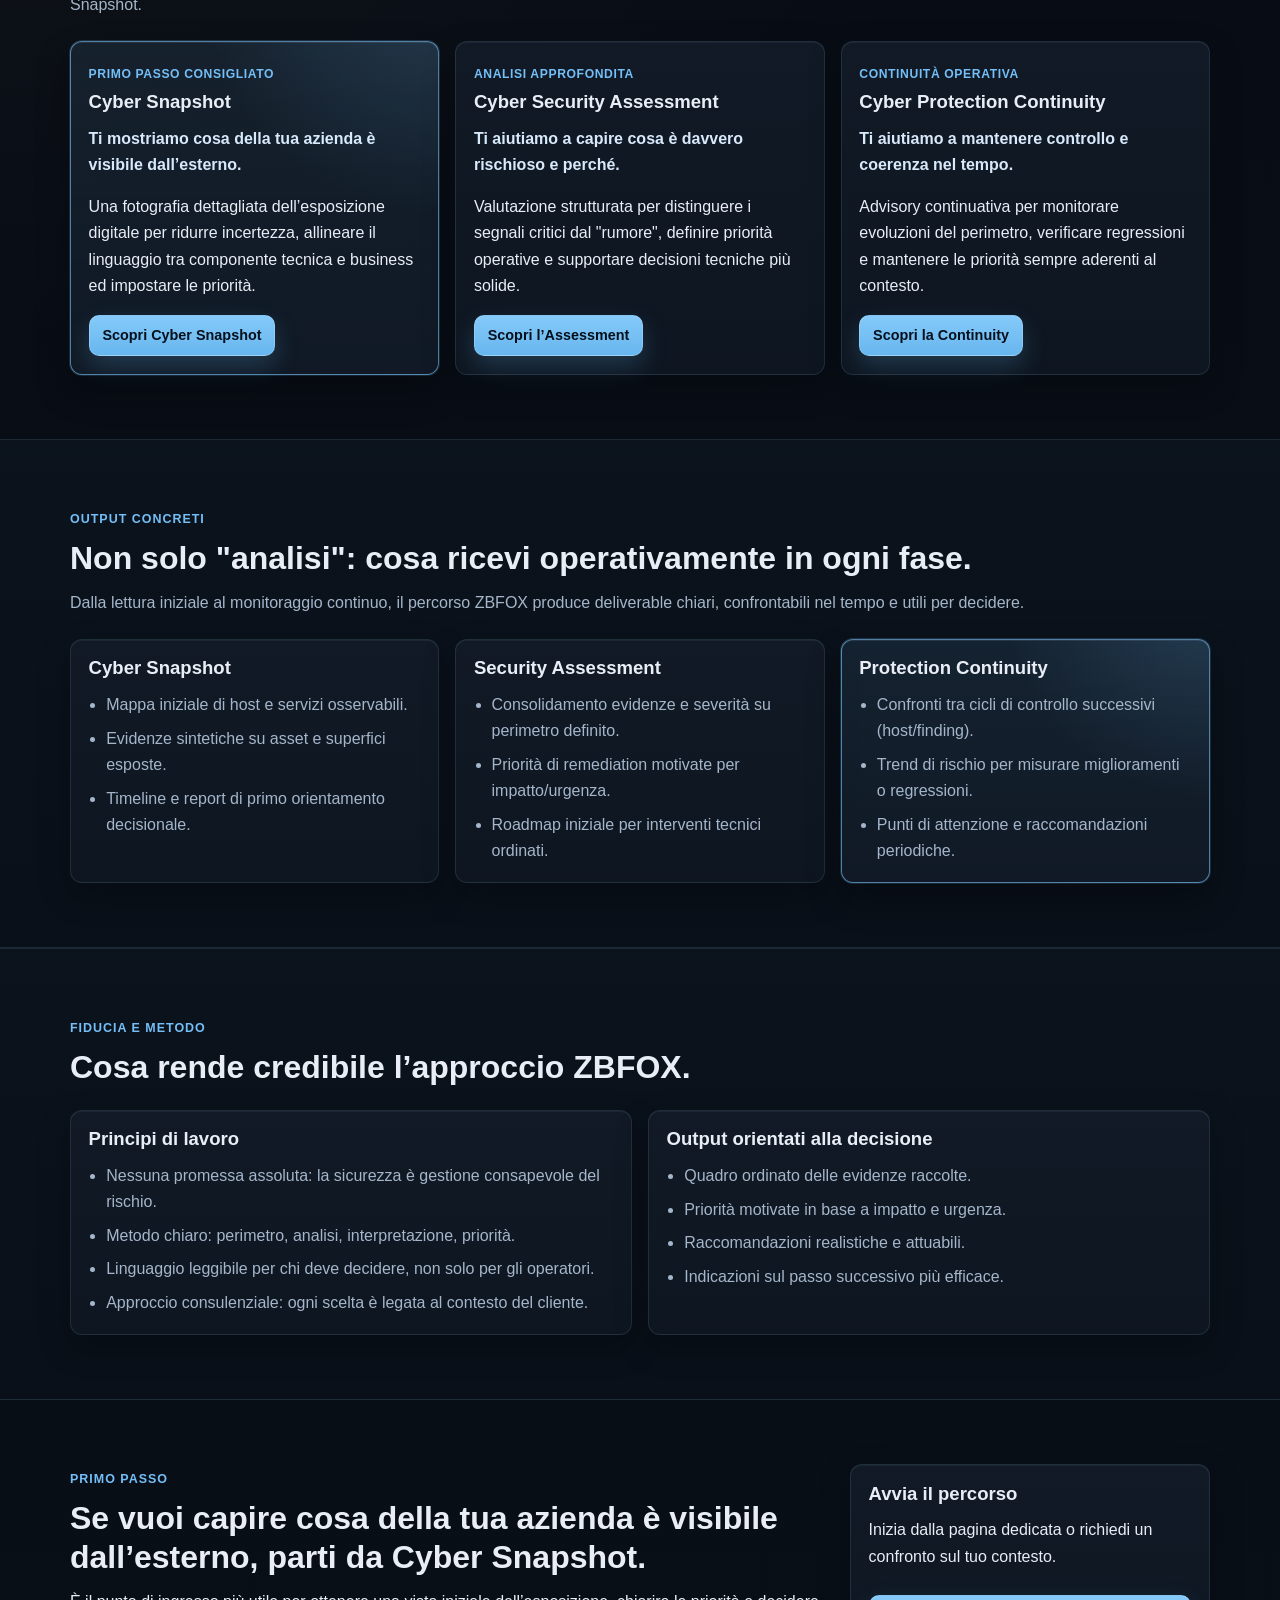
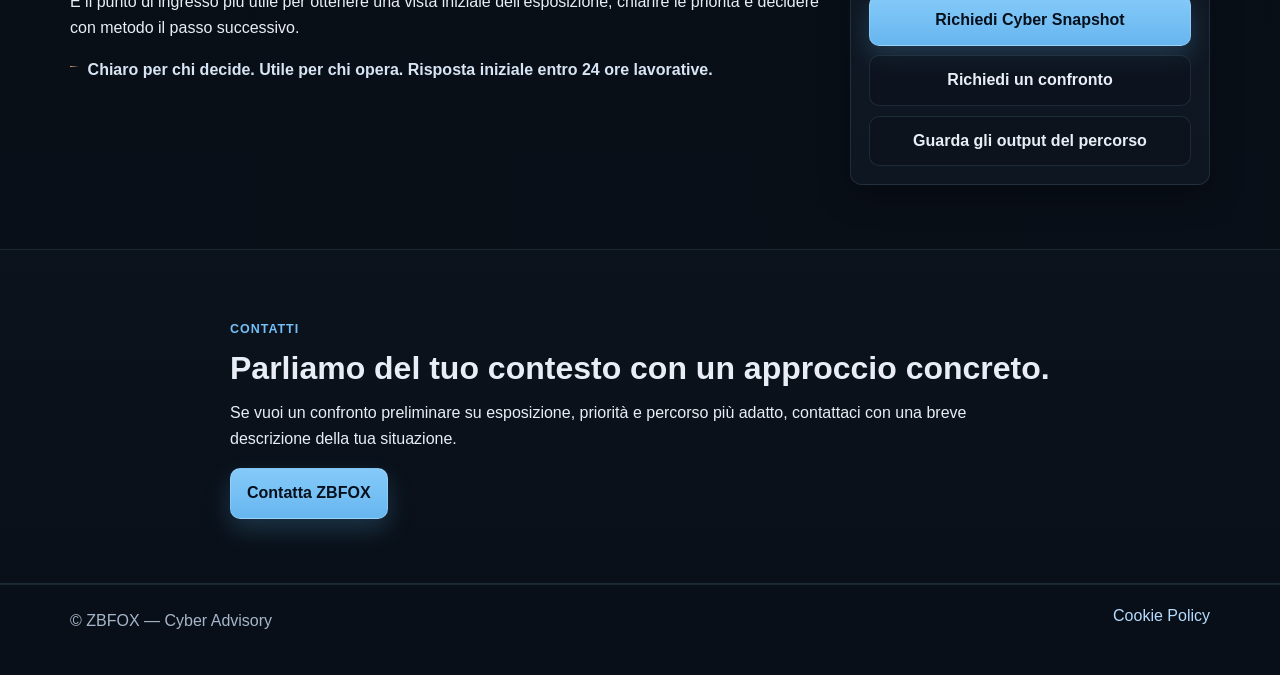
==== commit d4c55b8c: "Improve CTA clarity and response-time trust copy across core pages" ====
--- a/index.html
+++ b/index.html
@@ -46,7 +46,7 @@
             <img src="https://cdn.simpleicons.org/tiktok/E9EEF6" alt="TikTok" loading="lazy" />
           </a>
         </div>
-        <a class="btn btn-small" href="#primo-passo">Parti da Cyber Snapshot</a>
+        <a class="btn btn-small" href="#primo-passo">Richiedi Cyber Snapshot</a>
       </div>
     </header>
 
@@ -61,7 +61,7 @@
               esposizione digitale. ZBFOX aiuta a renderla leggibile, prioritizzata e governabile.
             </p>
             <div class="hero-cta">
-              <a class="btn" href="cyber-snapshot.html">Parti da Cyber Snapshot</a>
+              <a class="btn" href="cyber-snapshot.html">Richiedi Cyber Snapshot</a>
               <a class="btn btn-ghost" href="#soluzioni">Esplora i pacchetti</a>
             </div>
           </div>
@@ -234,14 +234,14 @@
               È il punto di ingresso più utile per ottenere una vista iniziale dell’esposizione,
               chiarire le priorità e decidere con metodo il passo successivo.
             </p>
-            <p class="contact-note">Chiaro per chi decide. Utile per chi opera.</p>
+            <p class="contact-note">Chiaro per chi decide. Utile per chi opera. Risposta iniziale entro 24 ore lavorative.</p>
           </div>
 
           <div class="card contact-card">
             <h3>Avvia il percorso</h3>
             <p>Inizia dalla pagina dedicata o richiedi un confronto sul tuo contesto.</p>
-            <a class="btn" href="cyber-snapshot.html">Parti da Cyber Snapshot</a>
-            <a class="btn btn-ghost" href="mailto:info@zbfox.it">Richiedi un confronto</a>
+            <a class="btn" href="cyber-snapshot.html">Richiedi Cyber Snapshot</a>
+            <a class="btn btn-ghost" href="mailto:info@zbfox.it?subject=Richiesta%20confronto%20ZBFOX">Richiedi un confronto</a>
             <a class="btn btn-ghost" href="#proof">Guarda gli output del percorso</a>
           </div>
         </div>
@@ -255,7 +255,7 @@
             Se vuoi un confronto preliminare su esposizione, priorità e percorso più adatto,
             contattaci con una breve descrizione della tua situazione.
           </p>
-          <a class="btn" href="mailto:info@zbfox.it">Contatta ZBFOX</a>
+          <a class="btn" href="mailto:info@zbfox.it?subject=Richiesta%20confronto%20ZBFOX">Contatta ZBFOX</a>
         </div>
       </section>
     </main>
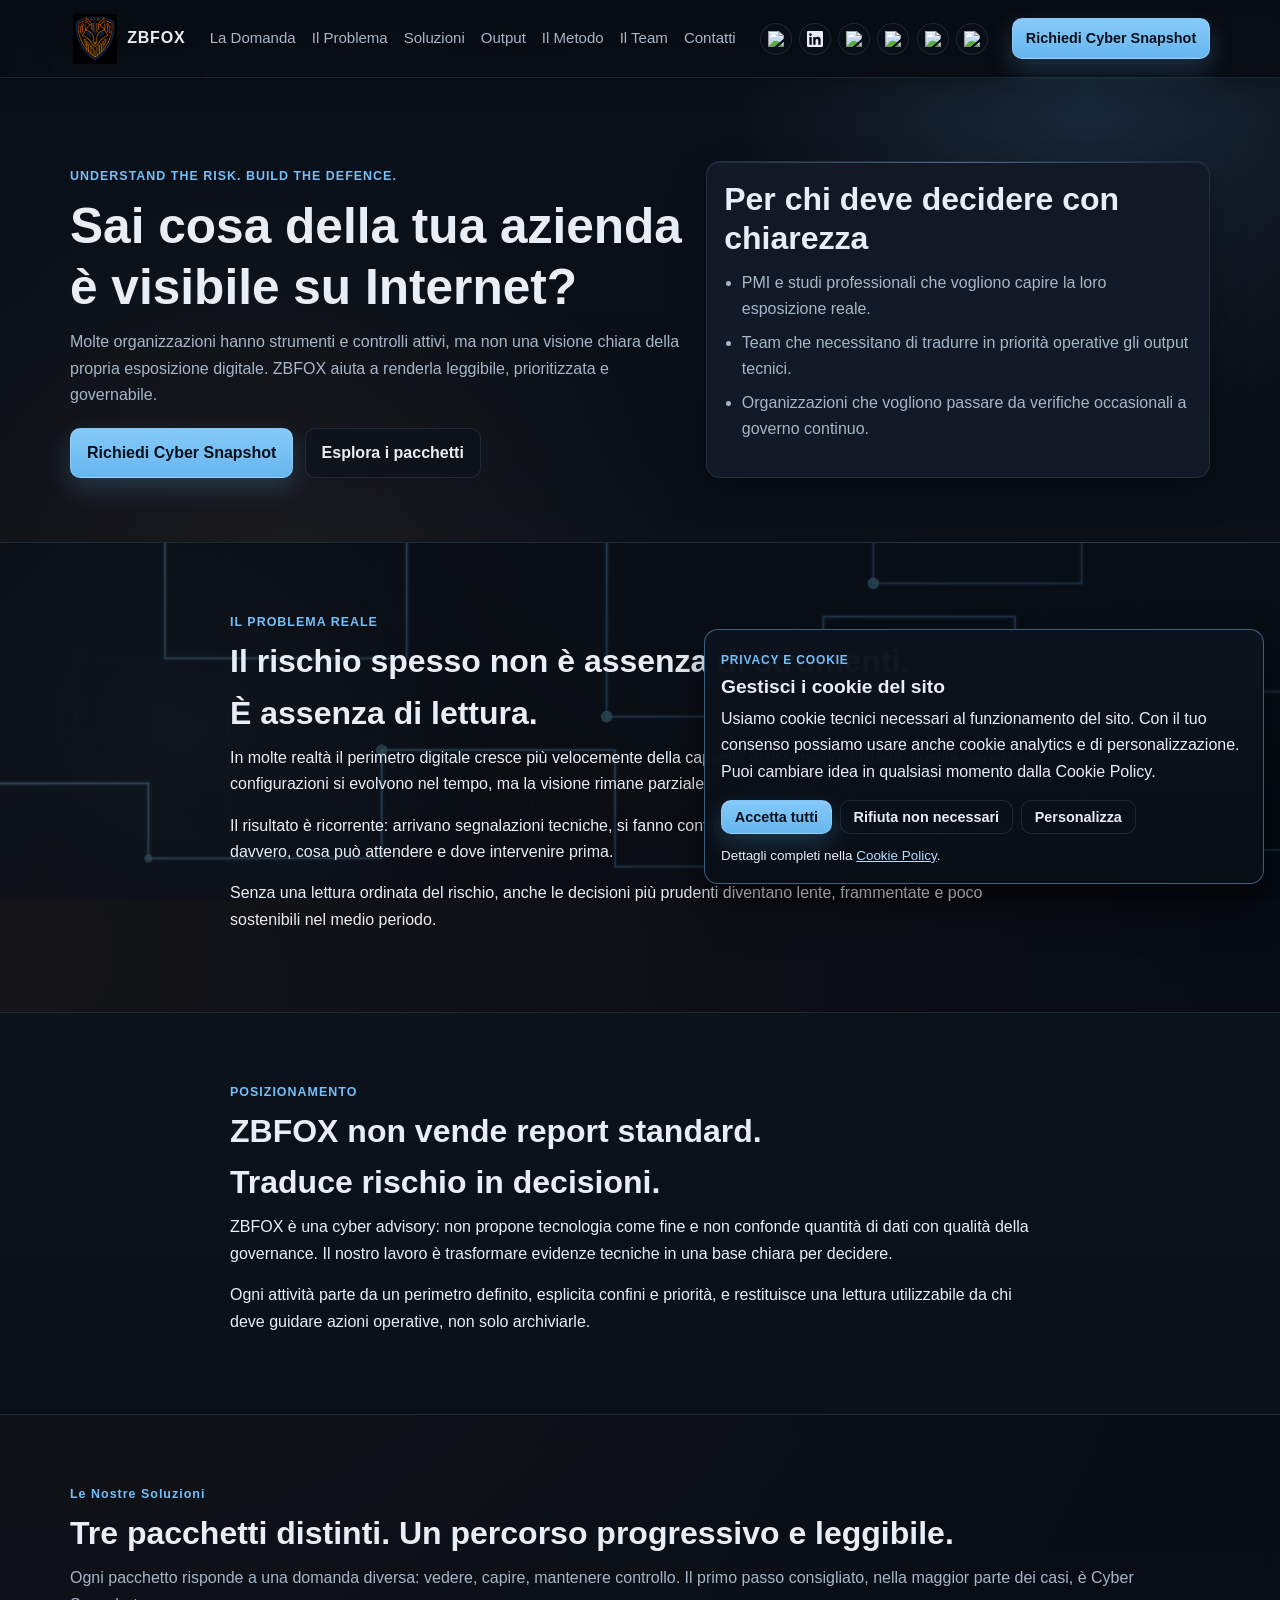
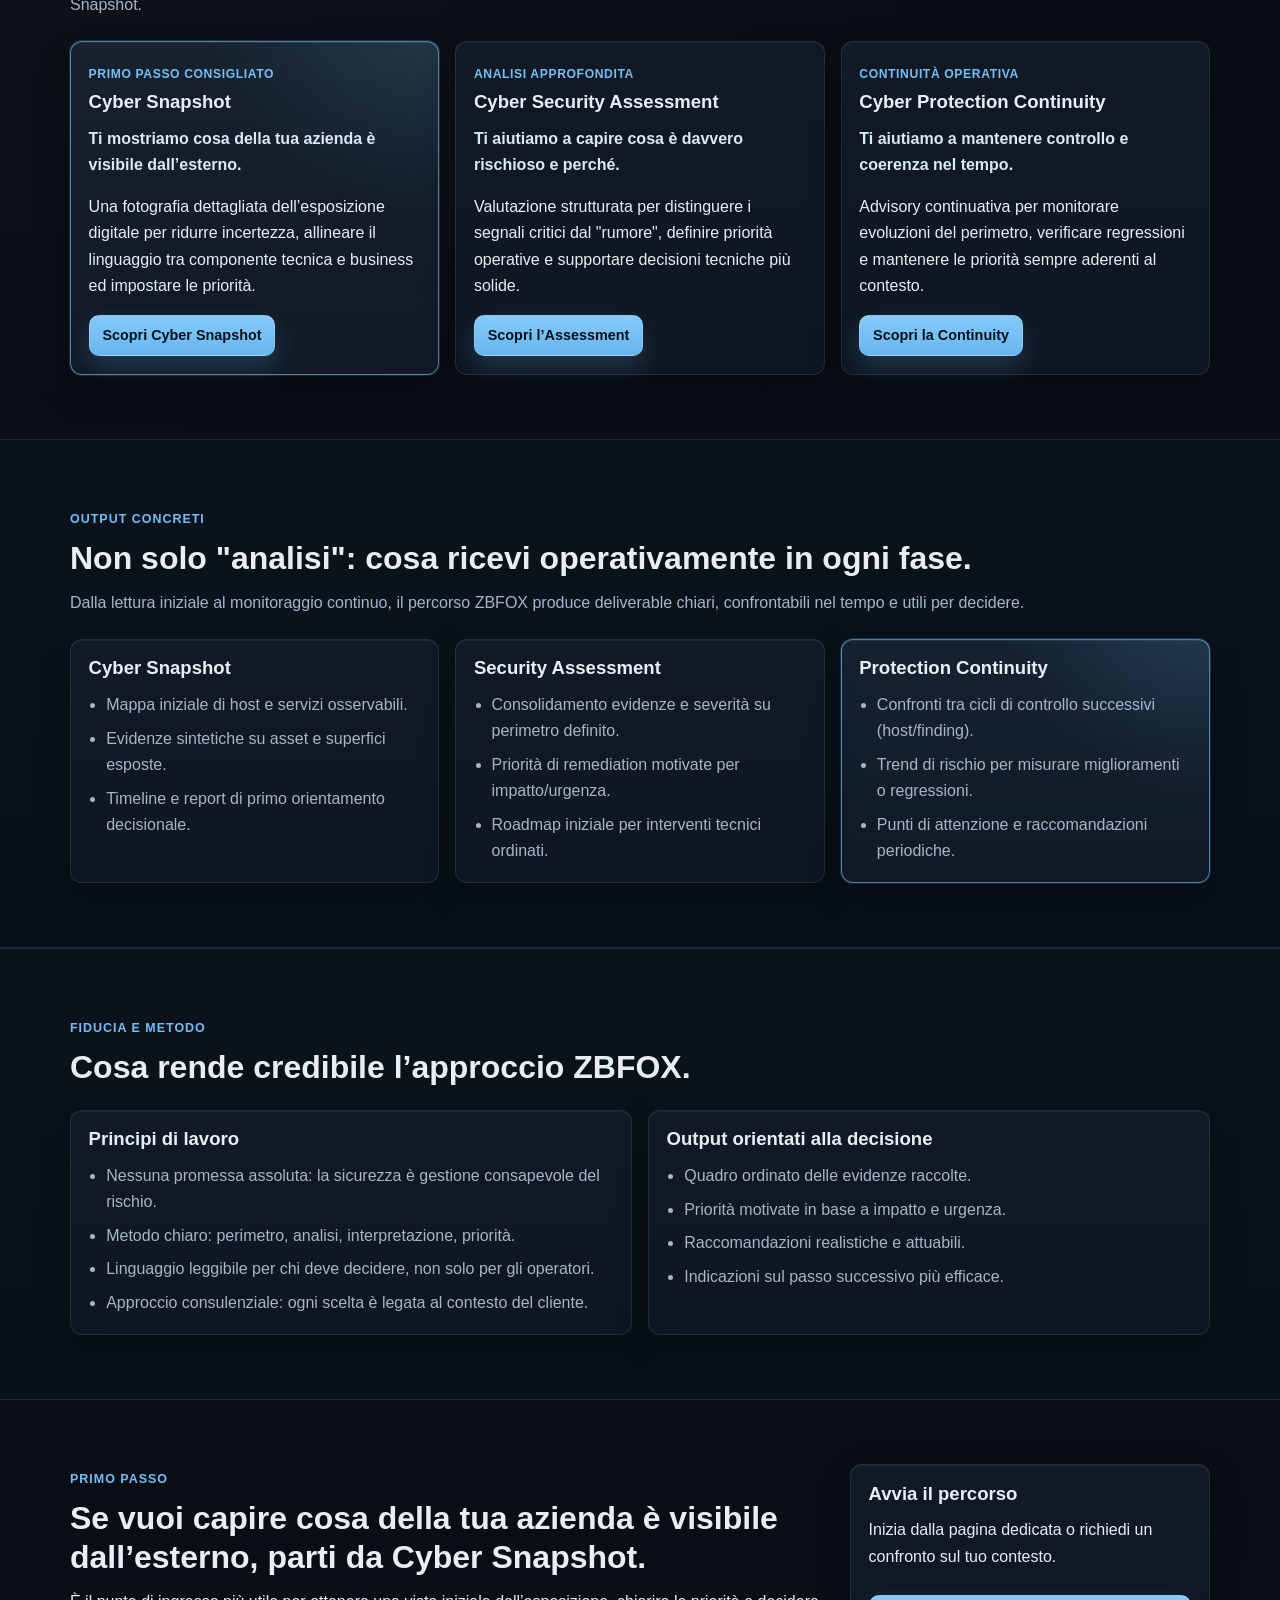
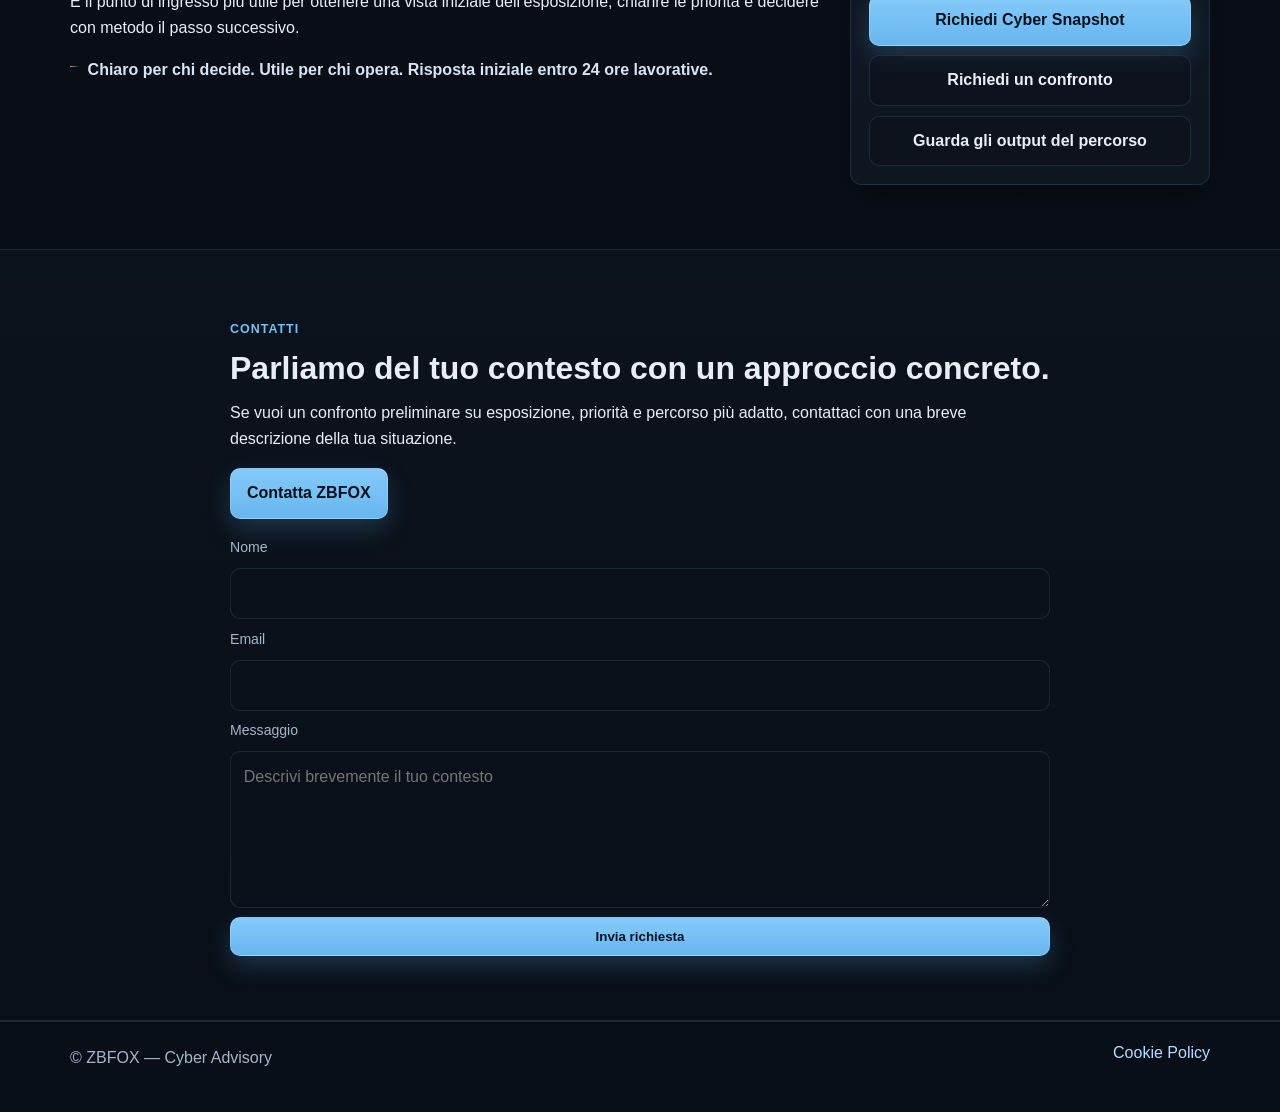
==== commit 41226b03: "Use local LinkedIn icon and restore contact form on homepage" ====
--- a/index.html
+++ b/index.html
@@ -31,7 +31,7 @@
             <img src="https://cdn.simpleicons.org/instagram/E9EEF6" alt="Instagram" loading="lazy" />
           </a>
           <a href="https://www.linkedin.com/company/zbfox/" target="_blank" rel="noopener noreferrer" aria-label="LinkedIn ZBFOX">
-            <img src="https://upload.wikimedia.org/wikipedia/commons/8/81/LinkedIn_icon.svg" alt="LinkedIn" loading="lazy" />
+            <img src="assets/linkedin.svg" alt="LinkedIn" loading="lazy" />
           </a>
           <a href="https://www.youtube.com/@ZBFOX_OFFICIAL" target="_blank" rel="noopener noreferrer" aria-label="YouTube ZBFOX">
             <img src="https://cdn.simpleicons.org/youtube/E9EEF6" alt="YouTube" loading="lazy" />
@@ -256,6 +256,19 @@
             contattaci con una breve descrizione della tua situazione.
           </p>
           <a class="btn" href="mailto:info@zbfox.it?subject=Richiesta%20confronto%20ZBFOX">Contatta ZBFOX</a>
+
+          <form class="contact-form" action="mailto:info@zbfox.it" method="post" enctype="text/plain">
+            <label for="nome">Nome</label>
+            <input id="nome" name="Nome" type="text" required />
+
+            <label for="email">Email</label>
+            <input id="email" name="Email" type="email" required />
+
+            <label for="messaggio">Messaggio</label>
+            <textarea id="messaggio" name="Messaggio" rows="5" required placeholder="Descrivi brevemente il tuo contesto"></textarea>
+
+            <button class="btn" type="submit">Invia richiesta</button>
+          </form>
         </div>
       </section>
     </main>
--- a/styles.css
+++ b/styles.css
@@ -590,3 +590,30 @@
   gap: 0.6rem;
   flex-wrap: wrap;
 }
+
+
+.contact-form {
+  margin-top: 1.1rem;
+  display: grid;
+  gap: 0.55rem;
+}
+
+.contact-form label {
+  font-size: 0.88rem;
+  color: var(--muted);
+}
+
+.contact-form input,
+.contact-form textarea {
+  width: 100%;
+  border: 1px solid var(--line-soft);
+  border-radius: 10px;
+  background: rgba(12, 18, 28, 0.7);
+  color: var(--text);
+  padding: 0.7rem 0.8rem;
+  font: inherit;
+}
+
+.contact-form textarea {
+  resize: vertical;
+}
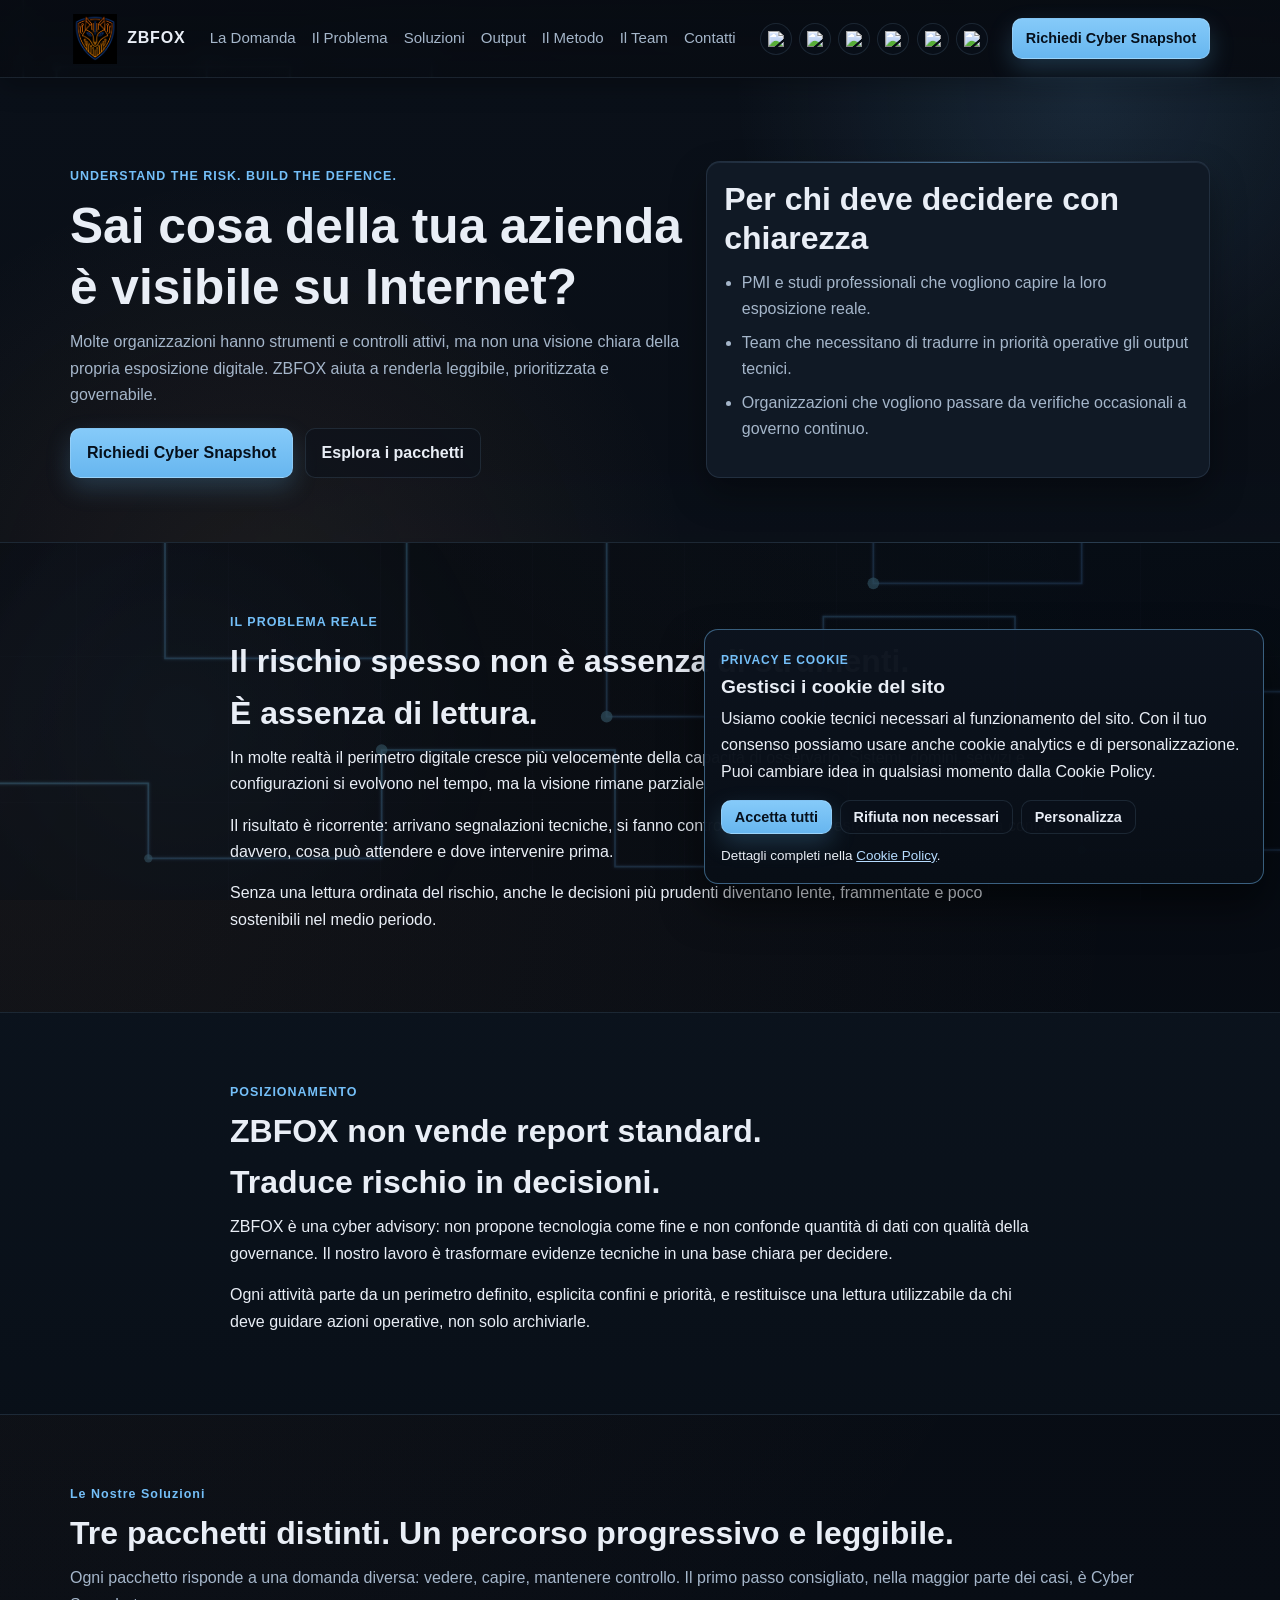
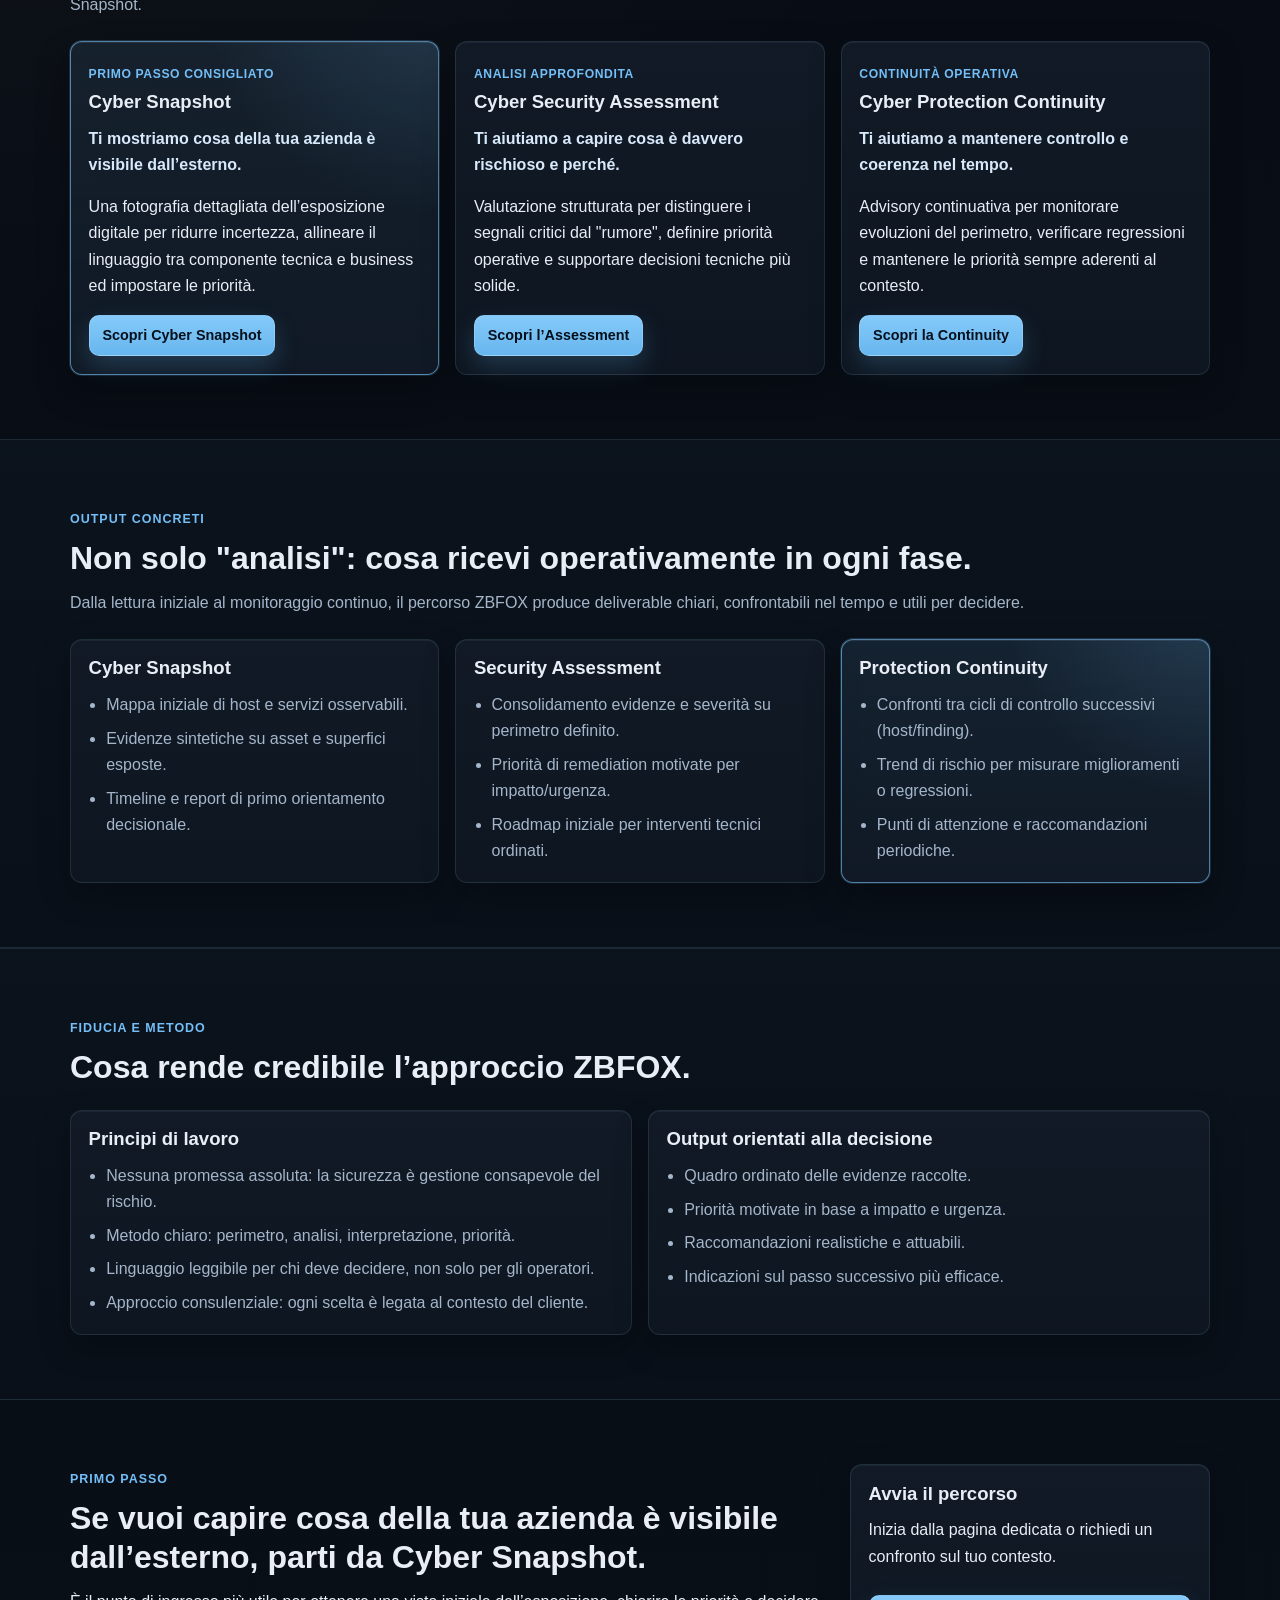
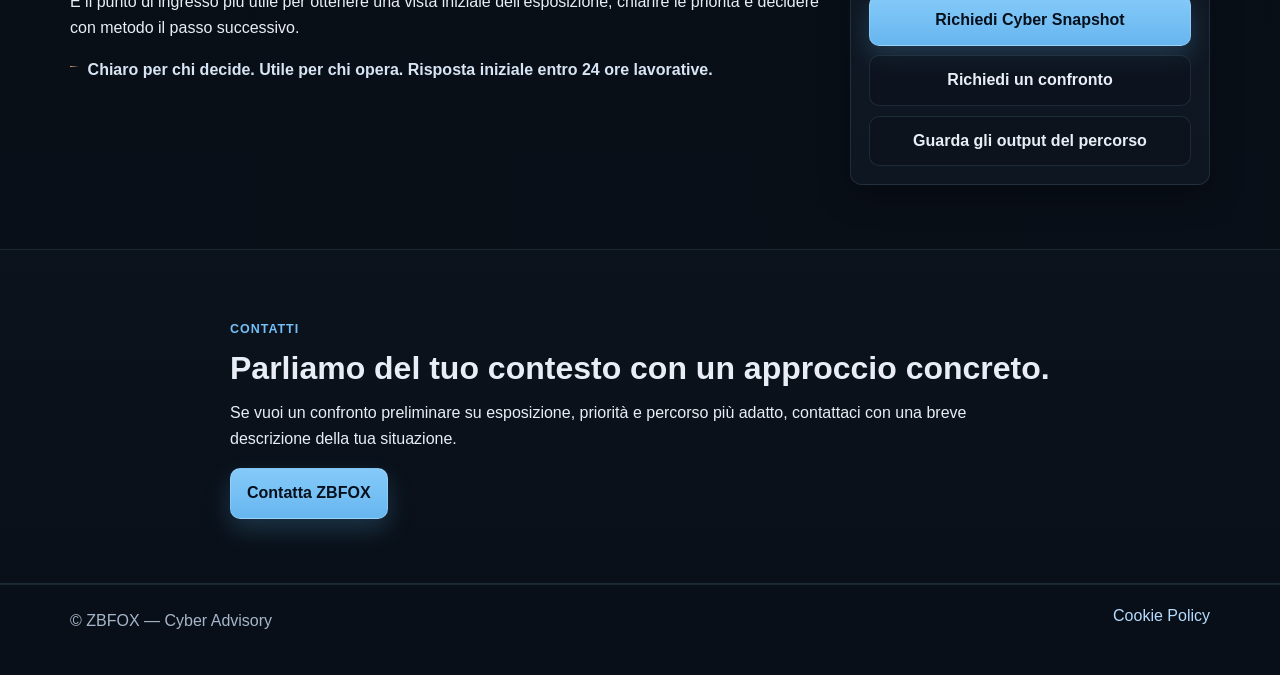
==== commit f95a33a7: "Merge branch 'main' into codex/analyze-website-for-conversion-improvements-84ilkg" ====
--- a/index.html
+++ b/index.html
@@ -31,7 +31,7 @@
             <img src="https://cdn.simpleicons.org/instagram/E9EEF6" alt="Instagram" loading="lazy" />
           </a>
           <a href="https://www.linkedin.com/company/zbfox/" target="_blank" rel="noopener noreferrer" aria-label="LinkedIn ZBFOX">
-            <img src="assets/linkedin.svg" alt="LinkedIn" loading="lazy" />
+            <img src="https://cdn.simpleicons.org/linkedin/E9EEF6" alt="LinkedIn" loading="lazy" />
           </a>
           <a href="https://www.youtube.com/@ZBFOX_OFFICIAL" target="_blank" rel="noopener noreferrer" aria-label="YouTube ZBFOX">
             <img src="https://cdn.simpleicons.org/youtube/E9EEF6" alt="YouTube" loading="lazy" />
@@ -256,19 +256,6 @@
             contattaci con una breve descrizione della tua situazione.
           </p>
           <a class="btn" href="mailto:info@zbfox.it?subject=Richiesta%20confronto%20ZBFOX">Contatta ZBFOX</a>
-
-          <form class="contact-form" action="mailto:info@zbfox.it" method="post" enctype="text/plain">
-            <label for="nome">Nome</label>
-            <input id="nome" name="Nome" type="text" required />
-
-            <label for="email">Email</label>
-            <input id="email" name="Email" type="email" required />
-
-            <label for="messaggio">Messaggio</label>
-            <textarea id="messaggio" name="Messaggio" rows="5" required placeholder="Descrivi brevemente il tuo contesto"></textarea>
-
-            <button class="btn" type="submit">Invia richiesta</button>
-          </form>
         </div>
       </section>
     </main>
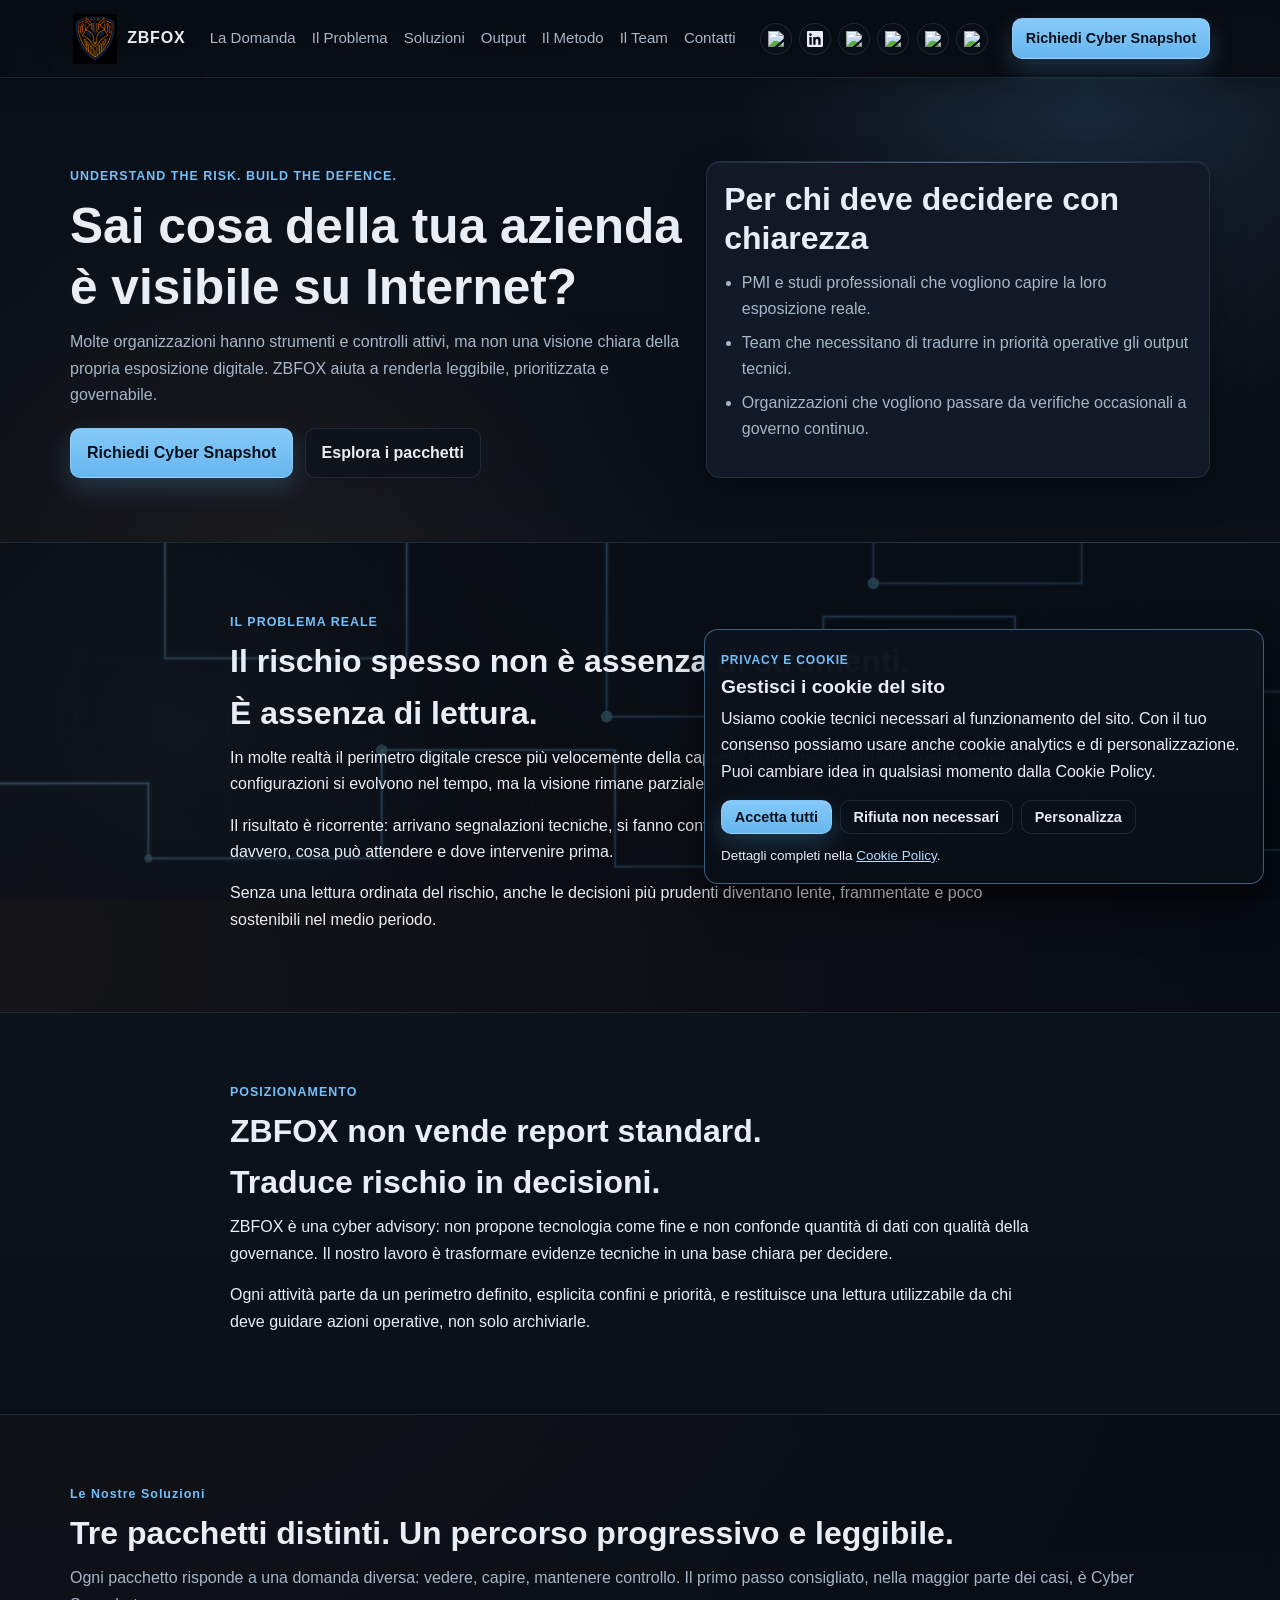
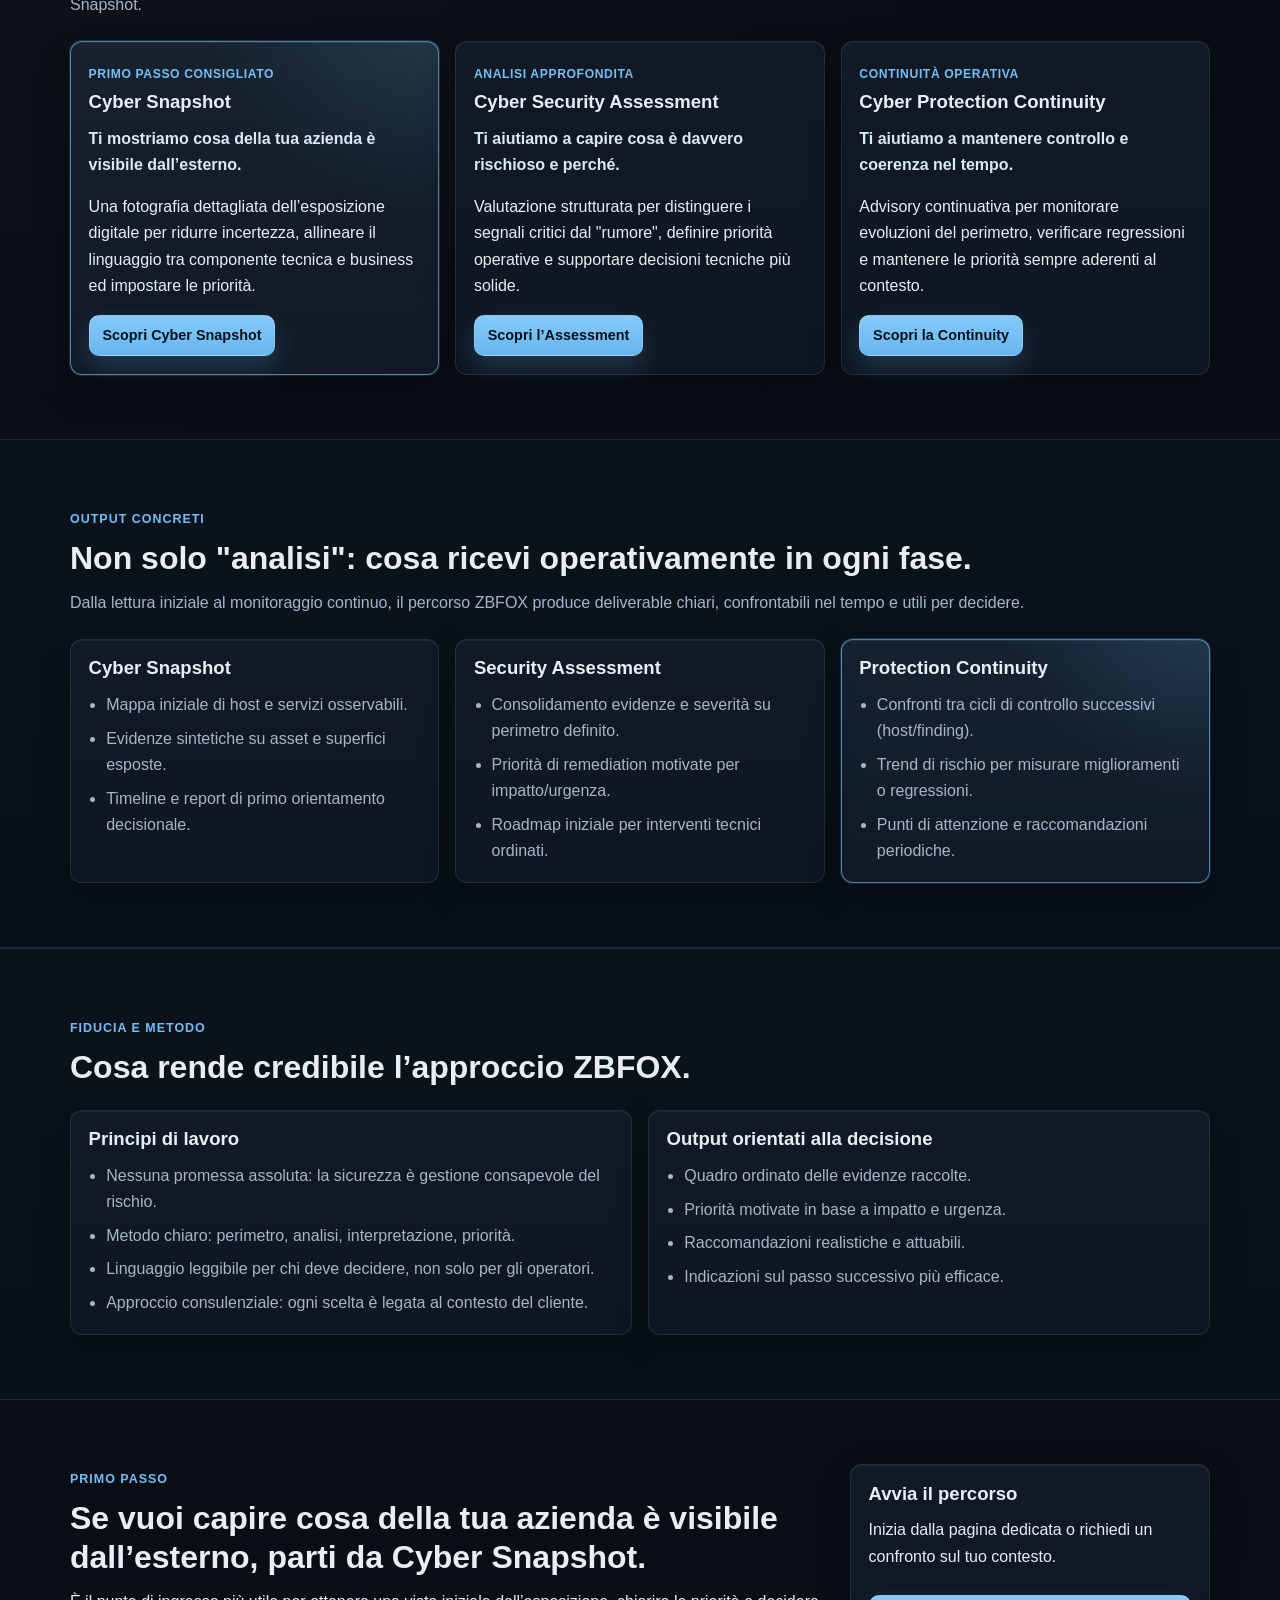
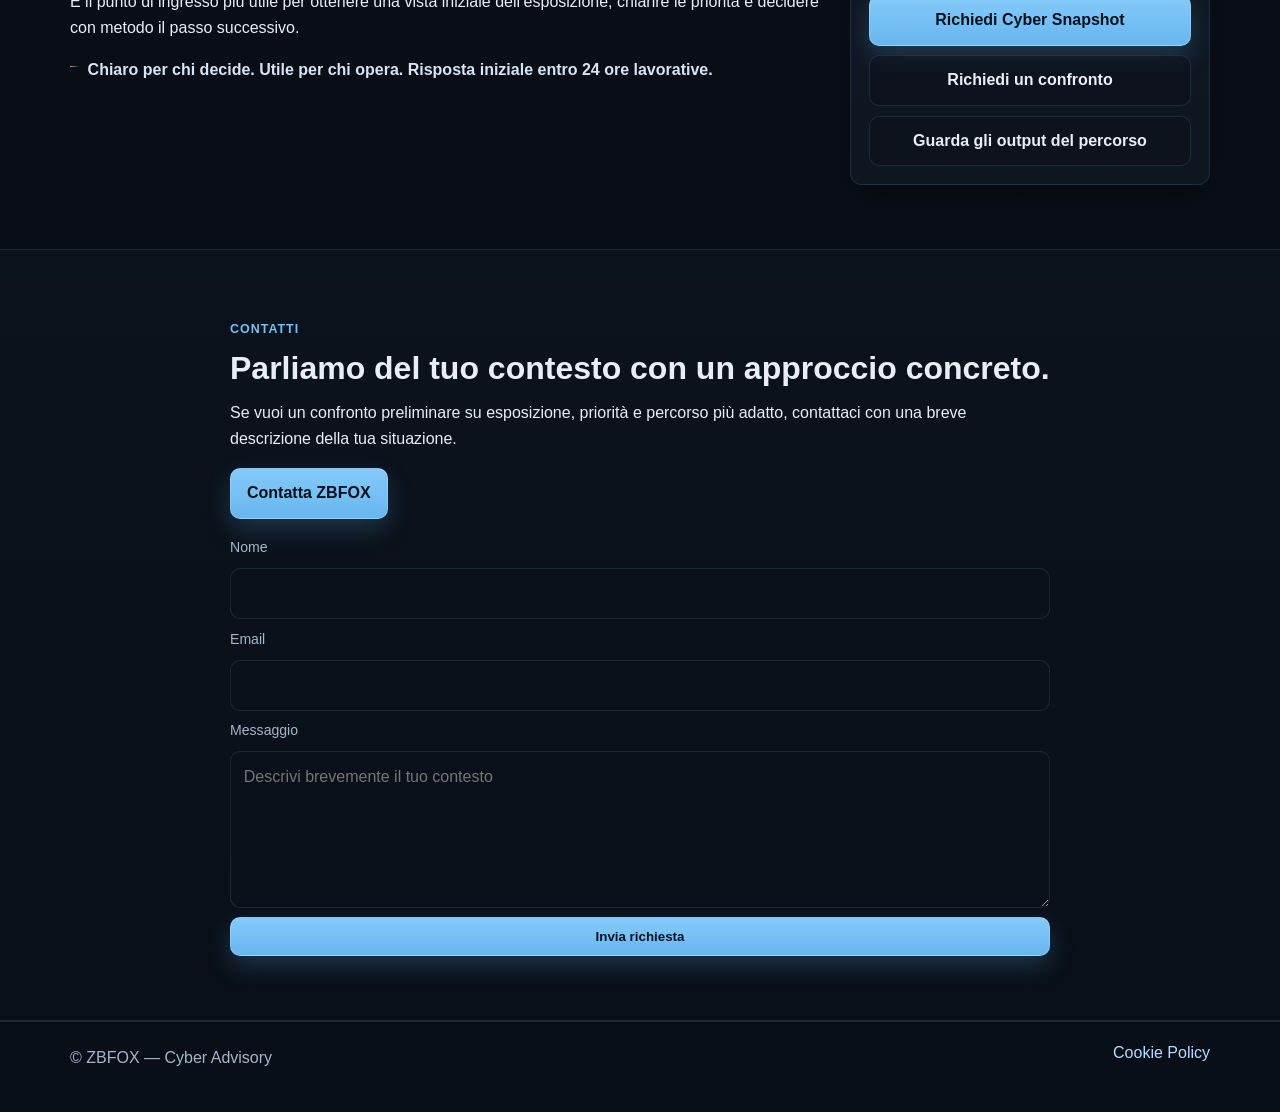
==== commit 8fe3b4ed: "Inline LinkedIn SVG icon in header for deterministic rendering" ====
--- a/index.html
+++ b/index.html
@@ -31,7 +31,7 @@
             <img src="https://cdn.simpleicons.org/instagram/E9EEF6" alt="Instagram" loading="lazy" />
           </a>
           <a href="https://www.linkedin.com/company/zbfox/" target="_blank" rel="noopener noreferrer" aria-label="LinkedIn ZBFOX">
-            <img src="https://cdn.simpleicons.org/linkedin/E9EEF6" alt="LinkedIn" loading="lazy" />
+            <svg class="social-icon" viewBox="0 0 24 24" aria-hidden="true" focusable="false"><path d="M20.45 20.45h-3.56v-5.57c0-1.33-.03-3.04-1.85-3.04-1.86 0-2.15 1.45-2.15 2.95v5.66H9.33V9h3.42v1.56h.05c.48-.9 1.64-1.85 3.37-1.85 3.61 0 4.28 2.38 4.28 5.48v6.26zM5.34 7.43a2.07 2.07 0 1 1 0-4.13 2.07 2.07 0 0 1 0 4.13zM7.12 20.45H3.56V9h3.56v11.45zM22.22 0H1.77C.79 0 0 .77 0 1.72v20.56C0 23.23.79 24 1.77 24h20.45c.98 0 1.78-.77 1.78-1.72V1.72C24 .77 23.2 0 22.22 0z"/></svg>
           </a>
           <a href="https://www.youtube.com/@ZBFOX_OFFICIAL" target="_blank" rel="noopener noreferrer" aria-label="YouTube ZBFOX">
             <img src="https://cdn.simpleicons.org/youtube/E9EEF6" alt="YouTube" loading="lazy" />
@@ -256,6 +256,19 @@
             contattaci con una breve descrizione della tua situazione.
           </p>
           <a class="btn" href="mailto:info@zbfox.it?subject=Richiesta%20confronto%20ZBFOX">Contatta ZBFOX</a>
+
+          <form class="contact-form" action="mailto:info@zbfox.it" method="post" enctype="text/plain">
+            <label for="nome">Nome</label>
+            <input id="nome" name="Nome" type="text" required />
+
+            <label for="email">Email</label>
+            <input id="email" name="Email" type="email" required />
+
+            <label for="messaggio">Messaggio</label>
+            <textarea id="messaggio" name="Messaggio" rows="5" required placeholder="Descrivi brevemente il tuo contesto"></textarea>
+
+            <button class="btn" type="submit">Invia richiesta</button>
+          </form>
         </div>
       </section>
     </main>
--- a/styles.css
+++ b/styles.css
@@ -617,3 +617,11 @@
 .contact-form textarea {
   resize: vertical;
 }
+
+
+.social-icon {
+  width: 1rem;
+  height: 1rem;
+  display: block;
+  fill: #E9EEF6;
+}
